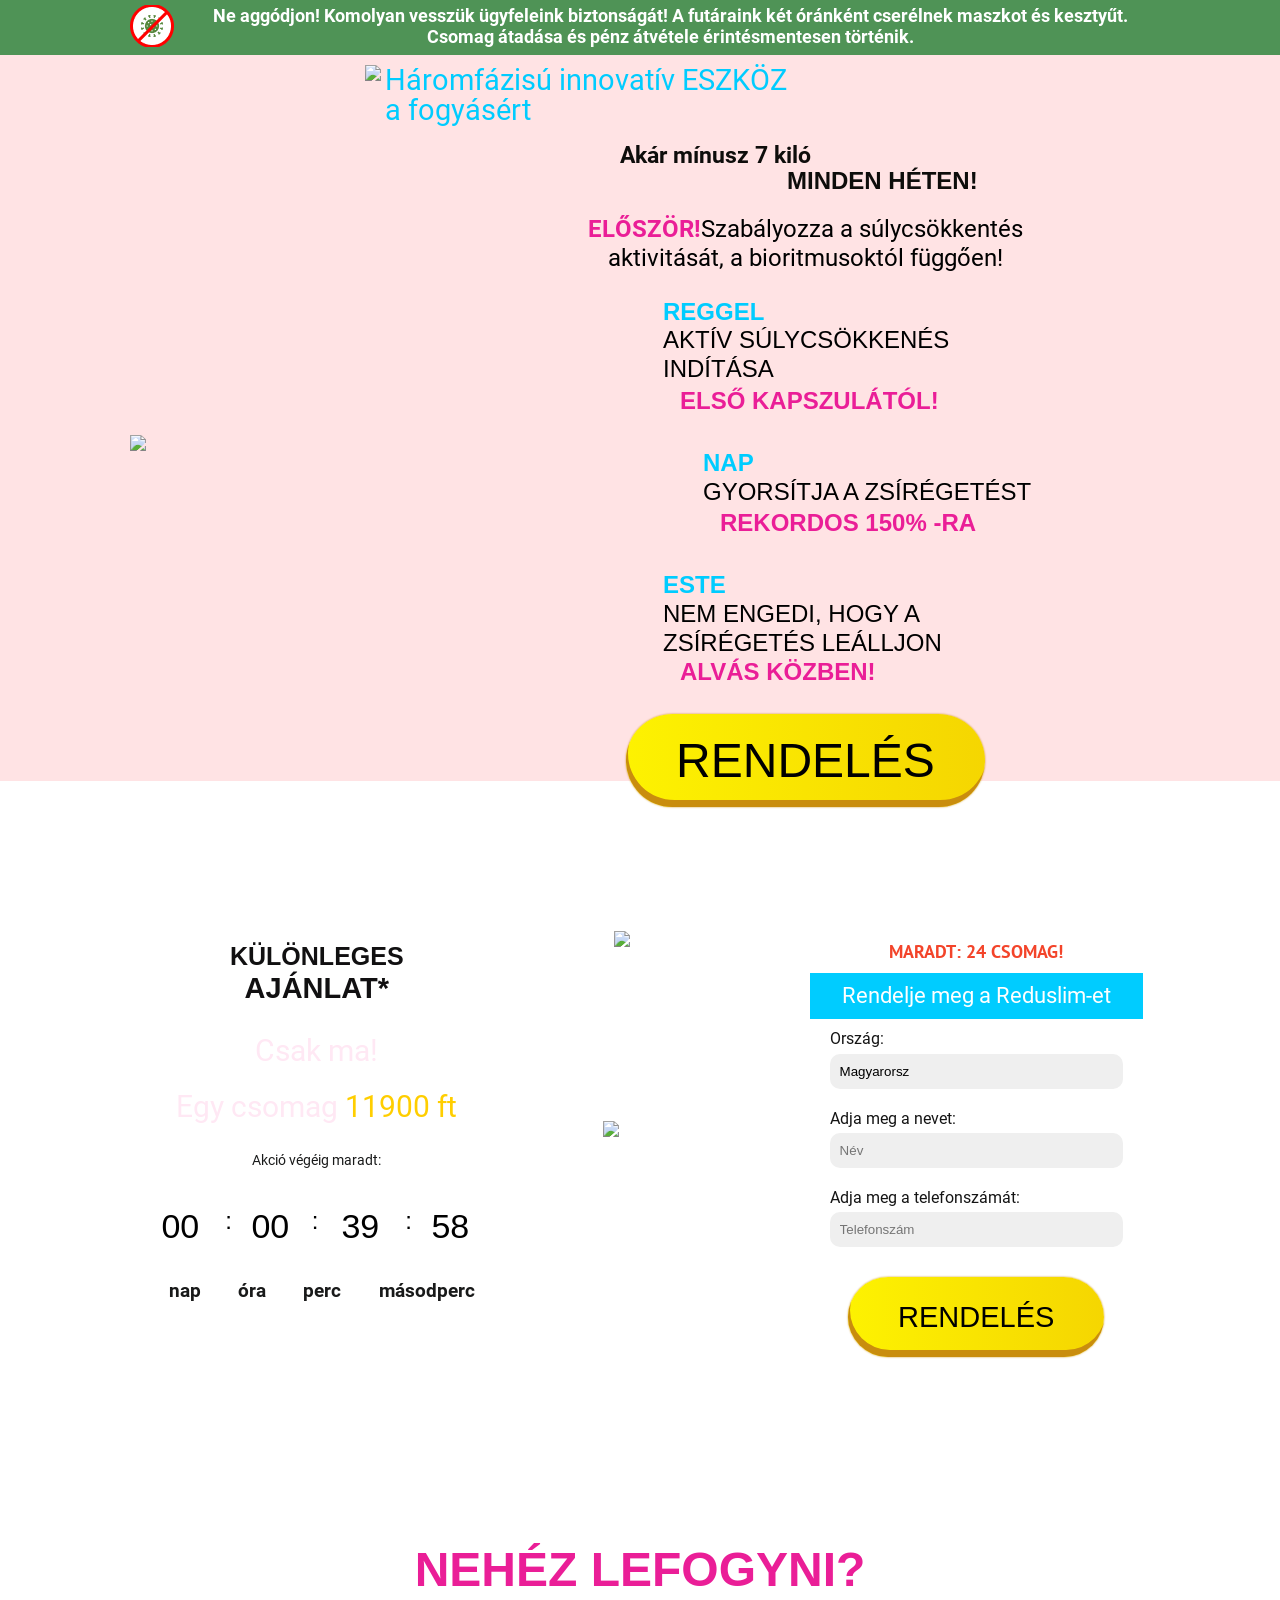
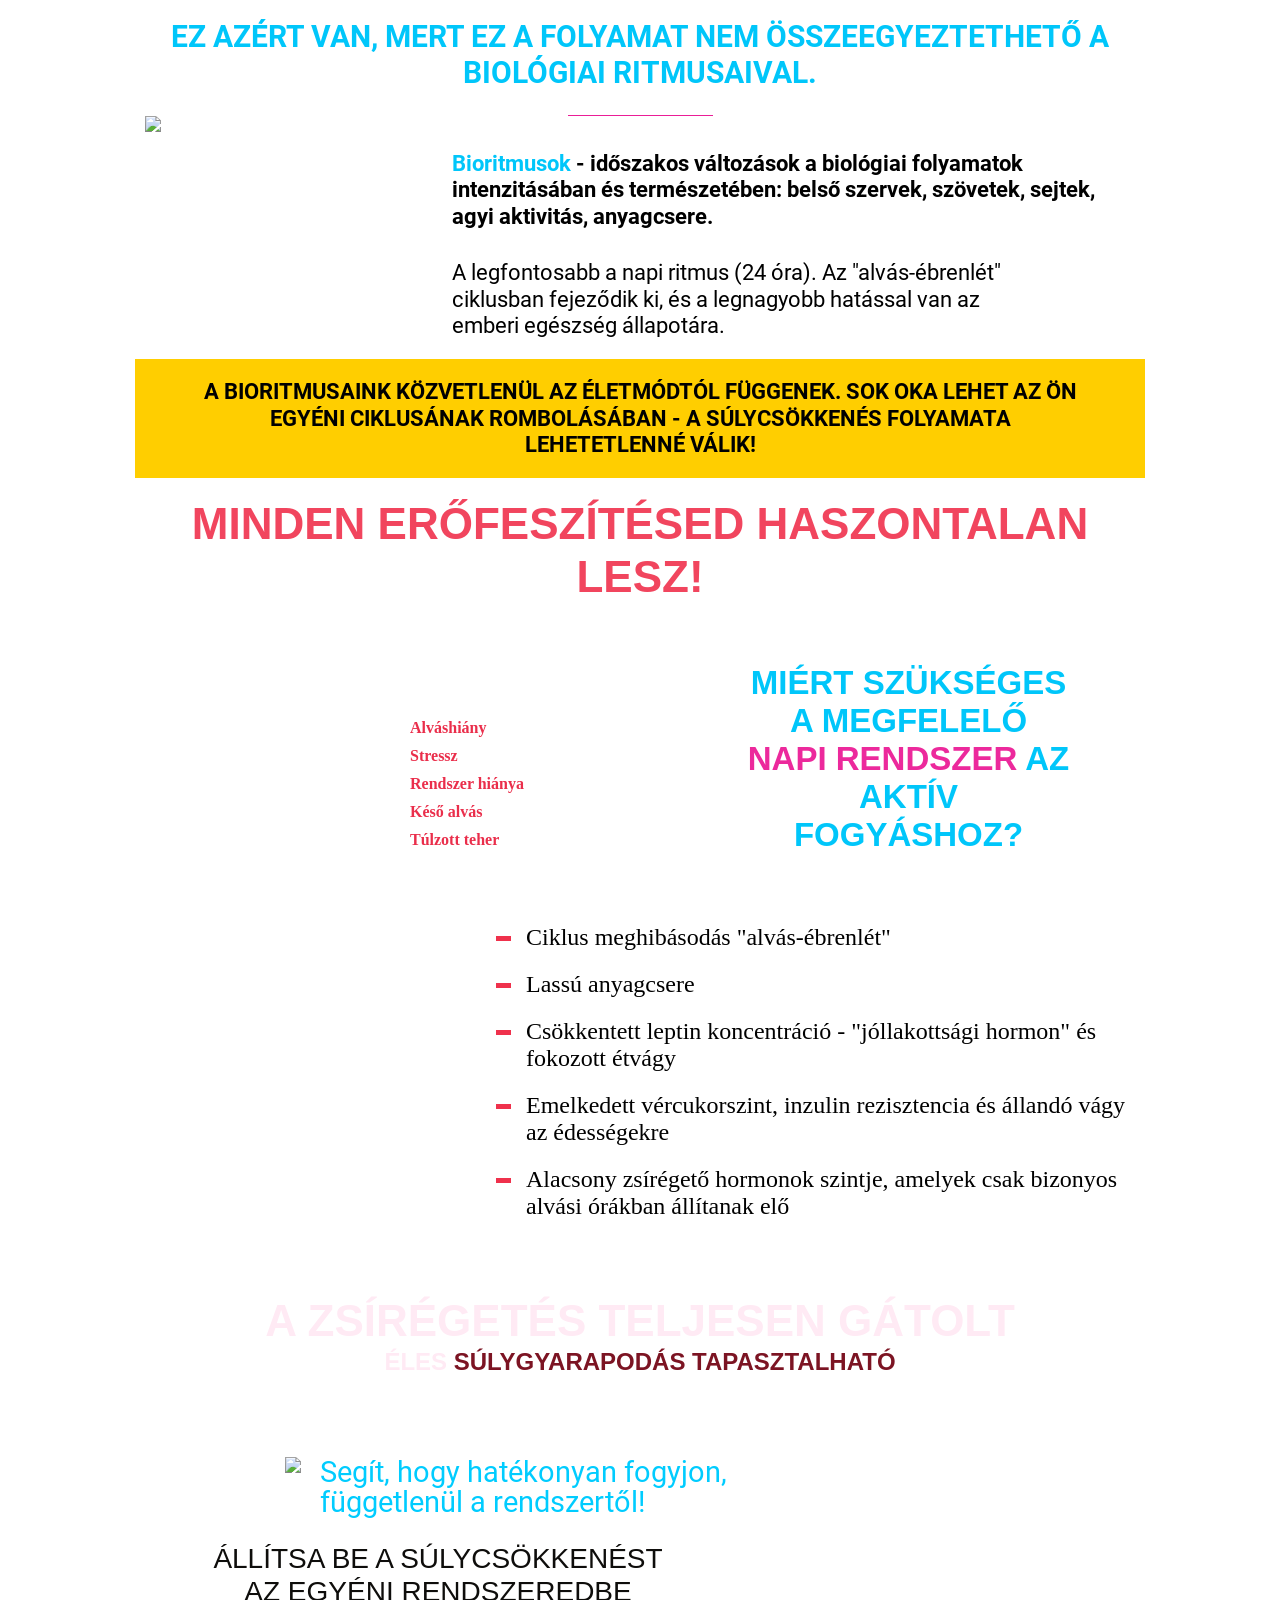
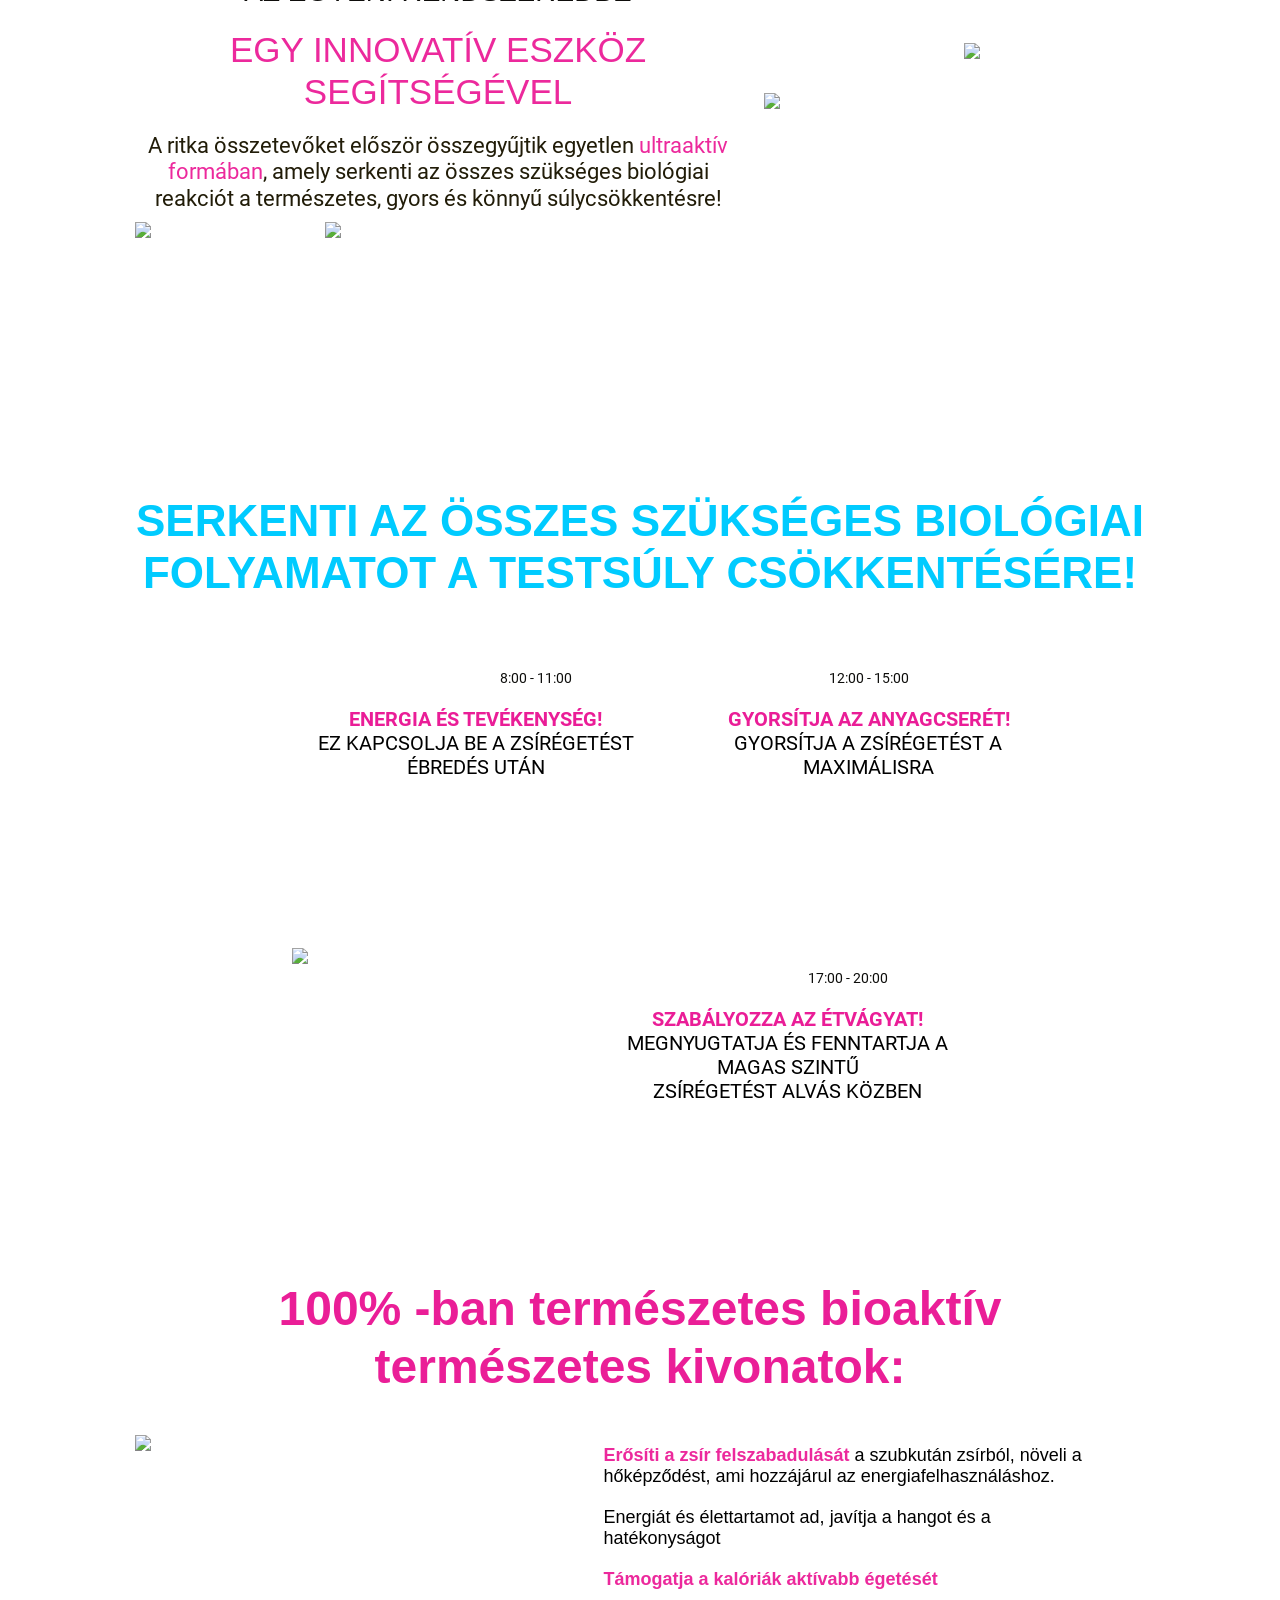
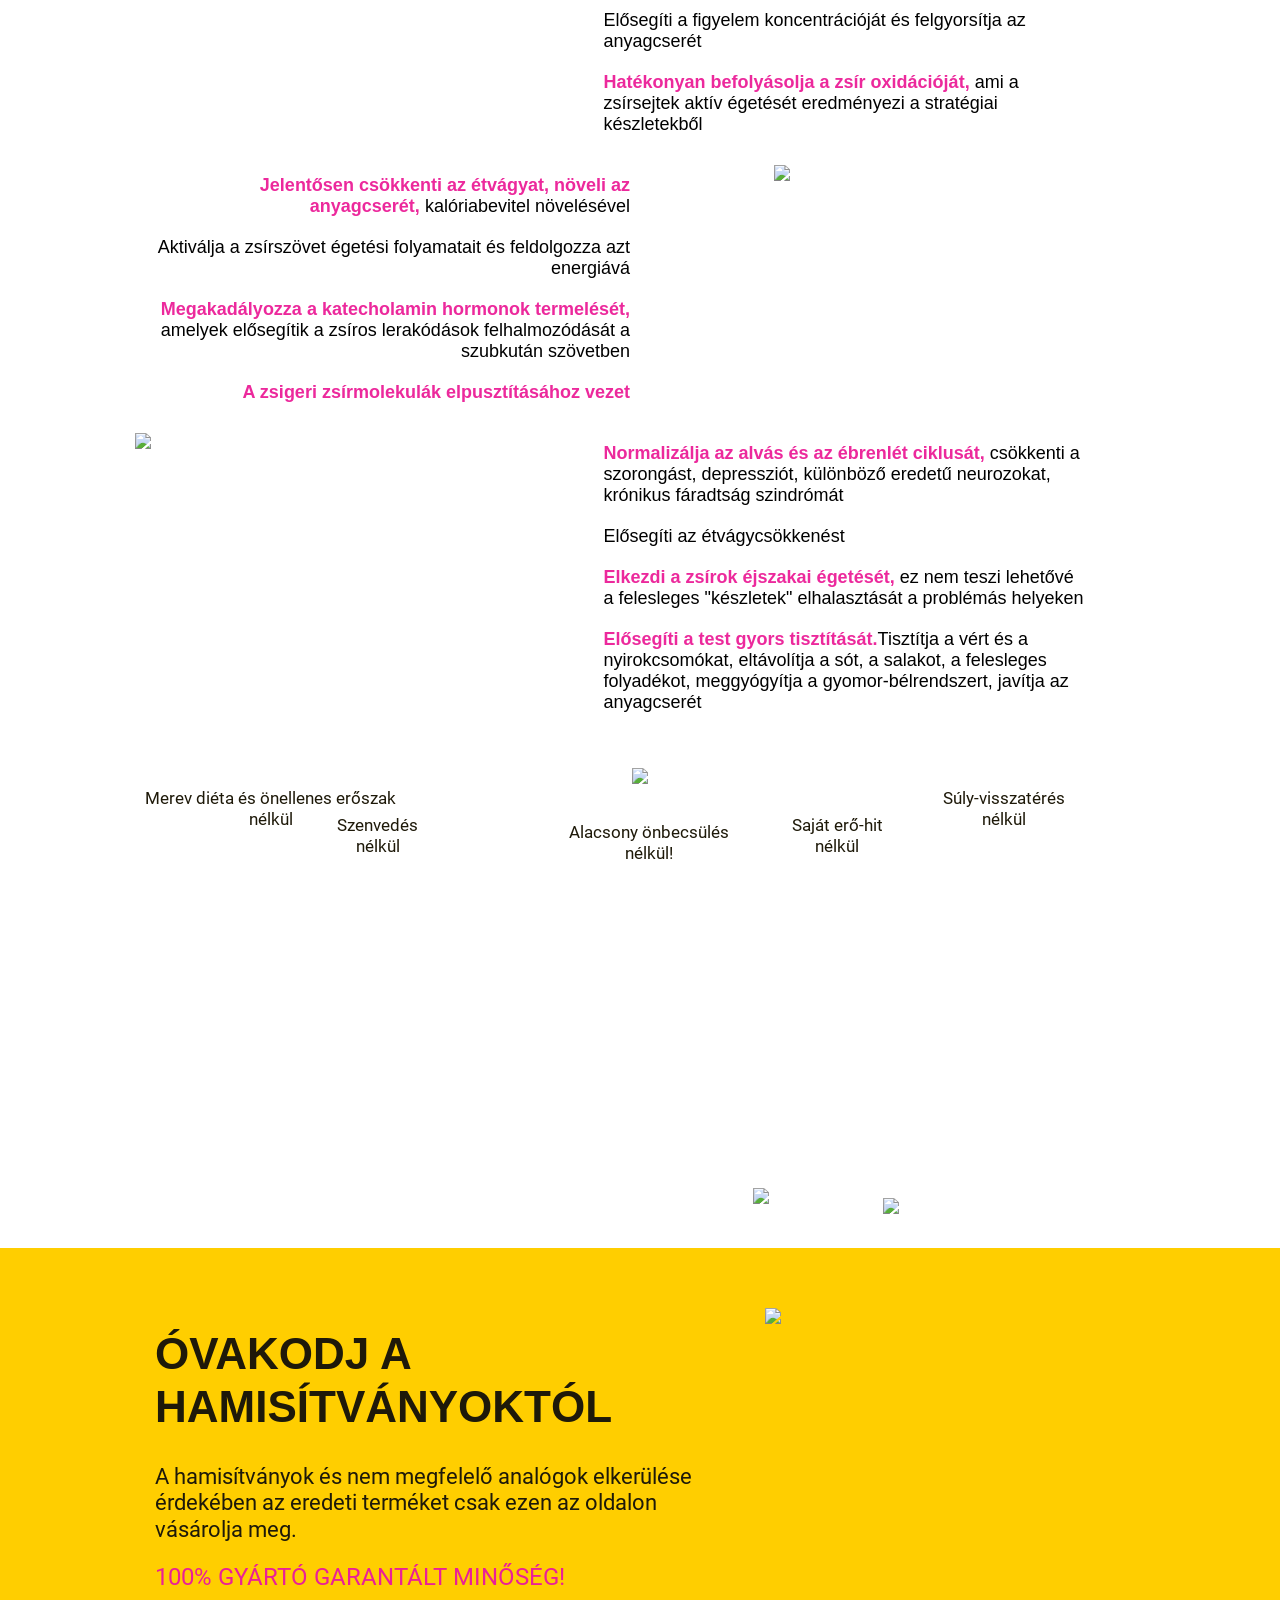
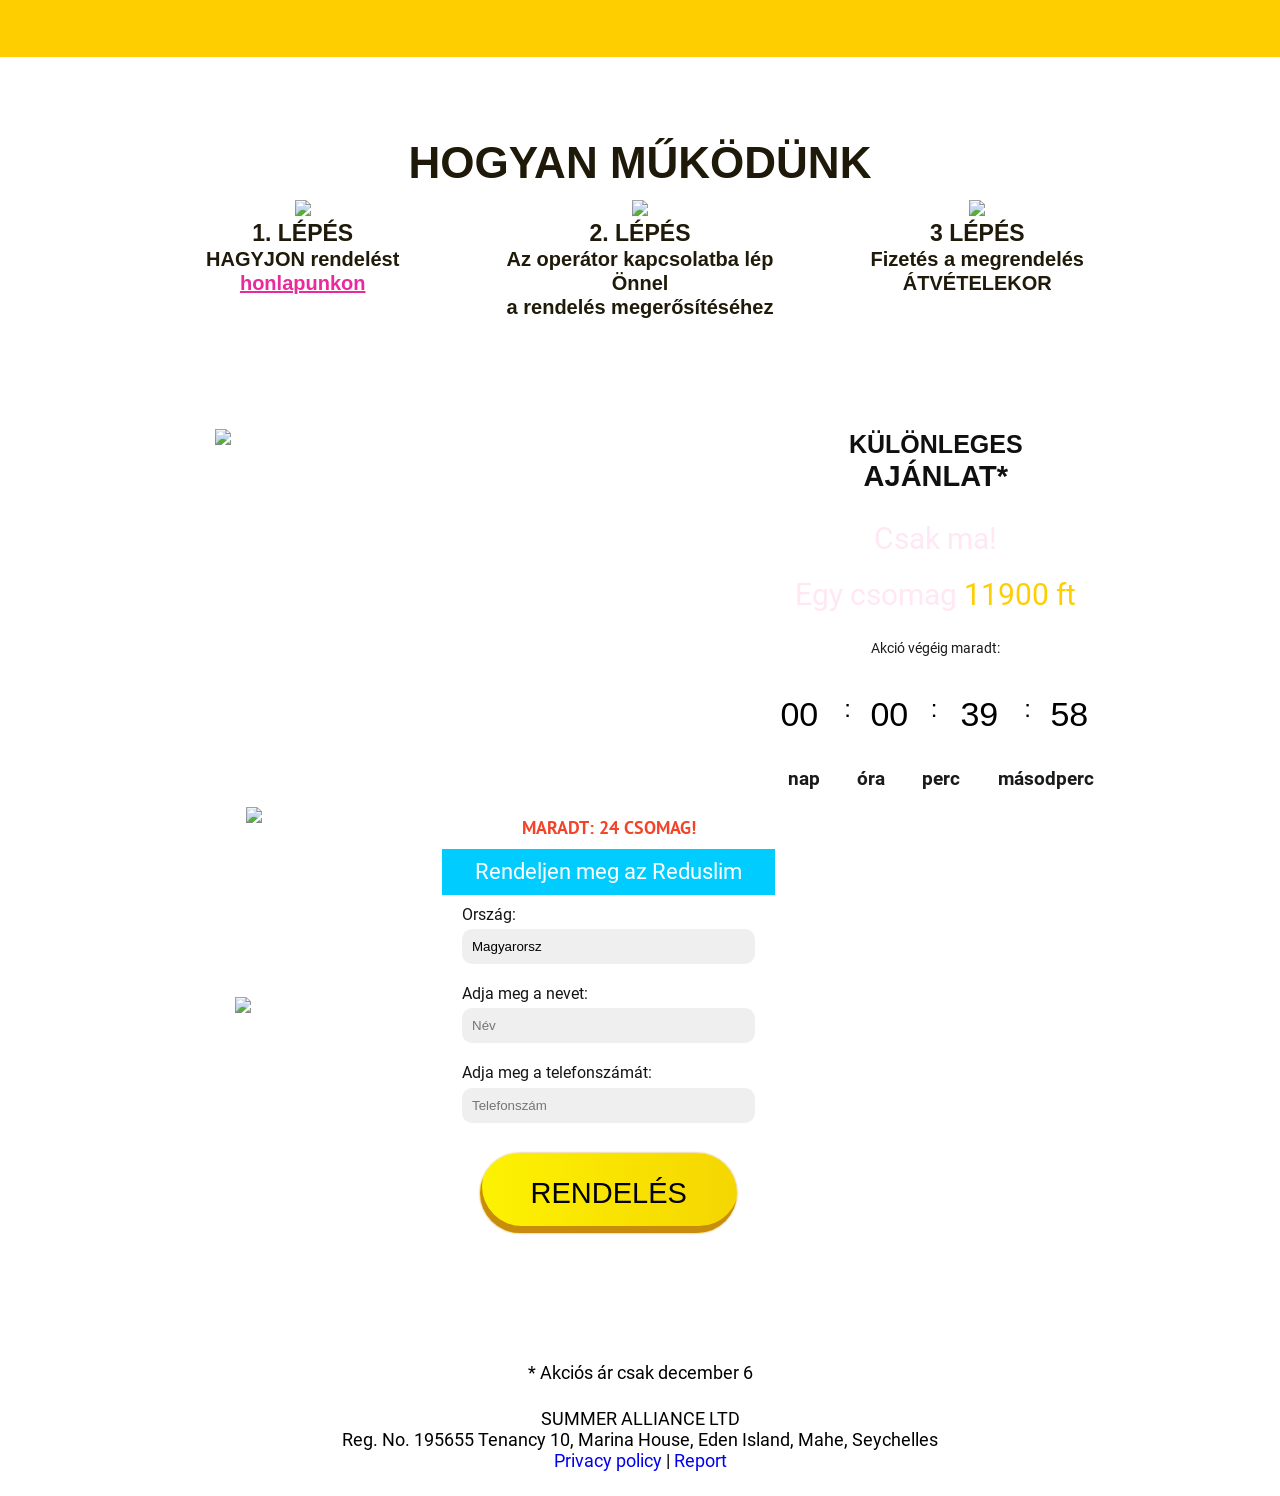
==== index.html @ c784ad84 "1" ====
<!DOCTYPE html>
<html lang="hu">

<head>
    <meta http-equiv="Content-Type" content="text/html; charset=UTF-8">
    <title>Reduslim</title>
    <meta name="description" content="">
    <meta http-equiv="X-UA-Compatible" content="IE=edge">
    <meta name="viewport" content="width=device-width, initial-scale=1.0">
    <link href="css/css.css" rel="stylesheet">
    <link href="css/css_1.css" rel="stylesheet">
    <link rel="stylesheet" href="css/style.min.css">
    <link rel="stylesheet" href="css/jquery.bxslider.css">
    <link rel="shortcut icon" href="favicon_reduslim.ico" type="image/x-icon">
    <script src="js/jquery.min.js"></script>
    <script type="text/javascript" src="js/main.js"></script>
    <script type="text/javascript" src="js/translater.js"></script>
    <script type="text/javascript" src="js/jquery-latest.min.js"></script>
    <script type="text/javascript" src="js/custom.js"></script>
    <script src="js/jquery.bxslider.min.js"></script>


    <script src="js/jquery.countdown.min.js"></script>
</head>

<body>
    <header>
        <div class="block-wrap">
            <div class="main-header">
                <div class="main-logo"><img src="images/logo.png"></div>
                <div class="main-logo-descr lt0">Háromfázisú innovatív ESZKÖZ a fogyásért</div>
                <div class="main-header__effect">
                    <span class="text1 lt1">Akár mínusz 7 kiló</span><span class="text2 lt2">minden héten!</span>
                </div>
                <div class="main-header__box"><img class="main-box" src="images/box.png"></div>
                <div class="right-side">
                    <div class="main-header__descr">
                        <div class="main_title lt3"><span class="color-malina">ELŐSZÖR!</span>Szabályozza a súlycsökkentés aktivitását, a bioritmusoktól függően! </div>
                    </div>
                    <ul class="descr-list">
                        <li class="descr-item item-morning">
                            <div class="descr-item__title lt4">Reggel</div>
                            <div class="descr-item__text lt5">Aktív súlycsökkenés indítása</div>
                            <div class="item__text--color lt6">első kapszulától!</div>
                        </li>
                        <li class="descr-item item-day">
                            <div class="descr-item__title lt7">Nap</div>
                            <div class="descr-item__text lt8">Gyorsítja a zsírégetést</div>
                            <div class="item__text--color lt9">rekordos 150% -ra</div>
                        </li>
                        <li class="descr-item item-night">
                            <div class="descr-item__title lt10">Este</div>
                            <div class="descr-item__text lt11">nem engedi, hogy a zsírégetés leálljon <span class="item__text--color">alvás közben!</span></div>
                        </li>
                    </ul>
                    <div style="text-align: center;">
                        <a class="order-btn lt12" href="#ordera0">Rendelés</a>
                    </div>
                </div>
            </div>
        </div>
    </header>
    <div class="section1">
        <div class="block-wrap">
            <div class="top-form">
                <div class="top-form__1">
                    <div class="top-form__descr lt13">Különleges <br>
                        <div style="font-size: 29px;">ajánlat*</div>
                    </div>
                    <div class="top-form__today lt14">Csak ma!</div>
                    <div class="top-form__today lt15">Egy csomag <span class="price-box price_main"><span class="new_price_val"></span> <span class="new_price_cur"></span></span>
                    </div>
                    <div class="timer-text lt16">Akció végéig maradt:</div>
                    <div class="landing__countdown">
                        <span class="days">00</span><span class="hours">00</span><span class="minutes">00</span><span class="seconds">00</span>
                    </div>
                    <div class="bottom-line">
                        <div class="d-text lt17">nap</div>
                        <div class="h-text lt18">óra</div>
                        <div class="m-text lt19">perc</div>
                        <div class="s-text lt20">másodperc</div>
                    </div>
                </div>
                <div class="top-form__2"><img class="form-pic" src="images/box1.png"><img class="best-pic" src="images/best.png"></div>
                <div class="top-form__3" id="ordera0">
                    <form action="https://healthbestblog.space/lucky/api.php" class=" form-top order_form" method="post">
                        <div class="box-sold lt22">Maradt: <span class="landing__lastpack">24</span> csomag!</div>
                        <div class="order-price lt23">Rendelje meg a Reduslim-et
                            <div class="price-form price_main"></div>
                        </div>
                        <div class="form-item lt24">Ország: <select class="country_select line" id="country" name="country"></select></div>
                        <div class="form-item lt25">Adja meg a nevet: <input name="name" placeholder="Név" type="text"></div>
                        <div class="form-item lt26">Adja meg a telefonszámát: <input name="phone" placeholder="Telefonszám" type="text"></div>
                        <div style="text-align: center; margin-top: 20px; padding-bottom: 10px;">
                            <button class="form-btn lt27" id="submit11" type="submit">Rendelés</button>
                        </div>
            <input type="hidden" name="hash" value="e4881e15-8091-4db7-8800-1cb1c2d3d889">
            <input type="hidden" name="redirect_url" value="https://amazinghealth.github.io/germitox-ita/success/index.html">
                    </form>
                </div>
            </div>
        </div>
    </div>
    <div class="section2">
        <div class="block-wrap">
            <div class="hard">
                <div class="hard__title lt28">Nehéz lefogyni?</div>
                <div class="hard__title--blue lt29">Ez azért van, mert ez a folyamat nem összeegyeztethető a biológiai ritmusaival.</div>
                <div class="wiki__pic"><img src="images/wiki.jpg"></div>
                <div class="wiki__descr-wrap">
                    <div class="wiki__descr lt30"><span class="blue">Bioritmusok</span> - időszakos változások a biológiai folyamatok intenzitásában és természetében: belső szervek, szövetek, sejtek, agyi aktivitás, anyagcsere. </div>
                    <div class="wiki__descr2 lt31">A legfontosabb a napi ritmus (24 óra). Az "alvás-ébrenlét" ciklusban fejeződik ki, és a legnagyobb hatással van az emberi egészség állapotára. </div>
                </div>
                <div class="hard__bio lt32">A bioritmusaink közvetlenül az életmódtól függenek. Sok oka lehet az Ön egyéni ciklusának rombolásában - a súlycsökkenés folyamata lehetetlenné válik! </div>
                <div class="hard__useless lt33">Minden erőfeszítésed haszontalan lesz!</div>
            </div>
        </div>
    </div>
    <div class="section3">
        <div class="block-wrap">
            <div class="why">
                <div class="why__left">
                    <ul class="why__left-list">
                        <li class="why__left-item lt34">Alváshiány</li>
                        <li class="why__left-item lt35">Stressz</li>
                        <li class="why__left-item lt36">Rendszer hiánya</li>
                        <li class="why__left-item lt37">Késő alvás</li>
                        <li class="why__left-item lt38">Túlzott teher</li>
                    </ul>
                </div>
                <div class="why__right lt39">Miért szükséges a megfelelő <br><span class="pink">napi rendszer</span> az <br>aktív fogyáshoz?</div>
                <ul class="why__reasons">
                    <li class="reasons-item lt40">Ciklus meghibásodás "alvás-ébrenlét"</li>
                    <li class="reasons-item lt41">Lassú anyagcsere</li>
                    <li class="reasons-item lt42">Csökkentett leptin koncentráció - "jóllakottsági hormon" és fokozott étvágy</li>
                    <li class="reasons-item lt43">Emelkedett vércukorszint, inzulin rezisztencia és állandó vágy az édességekre</li>
                    <li class="reasons-item lt44">Alacsony zsírégető hormonok szintje, amelyek csak bizonyos alvási órákban állítanak elő</li>
                </ul>
            </div>
        </div>
    </div>
    <div class="section4">
        <div class="block-wrap">
            <div class="attention">
                <div class="attention_title lt45">A zsírégetés teljesen gátolt</div>
                <div class="attention_descr lt46">Éles <span class="dark-red">súlygyarapodás tapasztalható</span></div>
            </div>
        </div>
    </div>
    <div class="section5">
        <div class="block-wrap">
            <div class="help">
                <div class="help__logo"><img src="images/logo.png"></div>
                <div class="help__logo-descr lt47">Segít, hogy hatékonyan fogyjon, függetlenül a rendszertől!</div>
                <div class="help__left">
                    <div class="help__pic"><img src="images/box.png"></div><img class="awesome" src="images/awesome.png"></div>
                <div class="help__right">
                    <div class="help__title lt48">Állítsa be a súlycsökkenést<br> az egyéni rendszeredbe</div>
                    <div class="help__title2 lt49">Egy innovatív eszköz segítségével</div>
                    <div class="help__text lt50">A ritka összetevőket először összegyűjtik egyetlen<span class="pink"> ultraaktív formában</span>, amely serkenti az összes szükséges biológiai reakciót a természetes, gyors és könnyű súlycsökkentésre! </div>
                    <div class="help__rewards"><img class="rewards1" src="images/rewards1.png"><img class="rewards2" src="images/rewards2.png"></div>
                </div>
            </div>
        </div>
    </div>
    <div class="section6">
        <div class="block-wrap">
            <div class="stimul">
                <div class="stimul__title lt51">Serkenti az összes szükséges biológiai folyamatot a testsúly csökkentésére!</div>
                <div class="stimul__morning">
                    <div class="stimul__time lt52">8:00 - 11:00</div>
                    <div class="stimul__text-color lt53">Energia és tevékenység!</div>
                    <div class="stimul__text lt54">Ez kapcsolja be a zsírégetést <br>ébredés után</div>
                </div>
                <div class="stimul__day">
                    <div class="stimul__time lt55">12:00 - 15:00</div>
                    <div class="stimul__text-color lt56">Gyorsítja az anyagcserét!</div>
                    <div class="stimul__text lt57">Gyorsítja a zsírégetést a <br>maximálisra</div>
                </div>
                <div class="stimul__night">
                    <img class="night-pic" src="images/night.png">
                    <div class="stimul__time lt58">17:00 - 20:00</div>
                    <div class="stimul__text-color lt59">Szabályozza az étvágyat!</div>
                    <div class="stimul__text lt60">Megnyugtatja és fenntartja a<br> magas szintű <br>zsírégetést alvás közben</div>
                </div>
            </div>
        </div>
    </div>
    <div class="section7">
        <div class="block-wrap">
            <div class="ingred">
                <div class="ingred__title lt61">100% -ban természetes bioaktív <br>természetes kivonatok:</div>
                <div class="ingred__item">
                    <div class="ingred__item-pic">
                        <img src="images/guarana.png">
                    </div>
                    <div class="ingred__item-descr">
                        <div class="ingred__item-text">
                            <p class="lt68"><span class="pink">Erősíti a zsír felszabadulását</span> a szubkután zsírból, növeli a hőképződést, ami hozzájárul az energiafelhasználáshoz.</p>
                            <p class="lt69">Energiát és élettartamot ad, javítja a hangot és a hatékonyságot</p>
                            <p><span class="pink lt70">Támogatja a kalóriák aktívabb égetését</span></p>
                            <p class="lt71">Elősegíti a figyelem koncentrációját és felgyorsítja az anyagcserét</p>
                            <p class="lt72"><span class="pink">Hatékonyan befolyásolja a zsír oxidációját,</span> ami a zsírsejtek aktív égetését eredményezi a stratégiai készletekből</p>
                        </div>
                    </div>
                </div>
                <div class="ingred__item ingred-day">
                    <div class="ingred__item-descr item-day-descr">
                        <div class="ingred__item-text">
                            <p class="lt74"><span class="pink">Jelentősen csökkenti az étvágyat, növeli az anyagcserét,</span> kalóriabevitel növelésével</p>
                            <p class="lt75">Aktiválja a zsírszövet égetési folyamatait és feldolgozza azt energiává</p>
                            <p class="lt76"><span class="pink">Megakadályozza a katecholamin hormonok termelését,</span> amelyek elősegítik a zsíros lerakódások felhalmozódását a szubkután szövetben</p>
                            <p><span class="pink lt77">A zsigeri zsírmolekulák elpusztításához vezet</span></p>
                        </div>
                    </div>
                    <div class="ingred__item-pic item-day-pic">
                        <img src="images/lime.png">
                    </div>
                </div>
                <div class="ingred__item">
                    <div class="ingred__item-pic">
                        <img src="images/corn.png">
                    </div>
                    <div class="ingred__item-descr">
                        <div class="ingred__item-text">
                            <p class="lt89"><span class="pink">Normalizálja az alvás és az ébrenlét ciklusát,</span> csökkenti a szorongást, depressziót, különböző eredetű neurozokat, krónikus fáradtság szindrómát</p>
                            <p class="lt90">Elősegíti az étvágycsökkenést</p>
                            <p class="lt91"><span class="pink">Elkezdi a zsírok éjszakai égetését,</span> ez nem teszi lehetővé a felesleges "készletek" elhalasztását a problémás helyeken</p>
                            <p class="lt92"><span class="pink">Elősegíti a test gyors tisztítását.</span>Tisztítja a vért és a nyirokcsomókat, eltávolítja a sót, a salakot, a felesleges folyadékot, meggyógyítja a gyomor-bélrendszert, javítja az anyagcserét</p>
                        </div>
                    </div>
                </div>
            </div>
        </div>
    </div>

    <div class="section13">
        <div class="block-wrap">
            <div class="chance">
                <img class="chance__logo" src="images/chance-logo.png">
                <div class="chance-item-wrap">
                    <div class="chance-item chance-item1 lt147">Merev diéta és önellenes erőszak<br> nélkül</div>
                    <div class="chance-item chance-item2 lt148">Szenvedés <br>nélkül</div>
                    <div class="chance-item chance-item3 lt149">Alacsony önbecsülés <br>nélkül!</div>
                    <div class="chance-item chance-item4 lt150">Saját erő-hit <br>nélkül</div>
                    <div class="chance-item chance-item5 lt151">Súly-visszatérés <br>nélkül</div>
                </div>
            </div>
        </div>
    </div>
    <div class="section14">
        <div class="block-wrap">
            <div class="fake">
                <div class="fake__left">
                    <div class="fake__title lt152">Óvakodj a hamisítványoktól</div>
                    <div class="fake__descr lt153">A hamisítványok és nem megfelelő analógok elkerülése érdekében az eredeti terméket csak ezen az oldalon vásárolja meg. </div>
                    <div class="fake__text lt154">100% gyártó garantált minőség!</div>
                </div>
                <div class="fake__right"><img class="fake__cerf" src="images/fake_cerf.png"><img class="fake__pic" src="images/box.png"><img class="fake__garanty" src="images/fake-garanty.png"></div>
            </div>
        </div>
    </div>
    <div class="section15">
        <div class="block-wrap">
            <div class="work">
                <div class="work__title lt155">Hogyan működünk</div>
                <div class="work__step">
                    <img class="work__pic" src="images/step1.png">
                    <div class="step__title lt156">1. lépés</div>
                    <div class="step__text lt157">HAGYJON rendelést<br><a class="pink" href="#" style="text-decoration: underline;">honlapunkon</a></div>
                </div>
                <div class="work__step">
                    <img class="work__pic" src="images/step2.png">
                    <div class="step__title lt158">2. lépés</div>
                    <div class="step__text lt159">Az operátor kapcsolatba lép Önnel <br>a rendelés megerősítéséhez</div>
                </div>
                <div class="work__step">
                    <img class="work__pic" src="images/step3.png">
                    <div class="step__title lt160">3 lépés</div>
                    <div class="step__text lt161">Fizetés a megrendelés <br>ÁTVÉTELEKOR</div>
                </div>
            </div>
        </div>
    </div>
    <div class="section1">
        <div class="block-wrap">
            <div class="top-form bottom-form">
                <div class="logo-bottom"><img src="images/logo-white.png"></div>
                <div class="logo-bottom-descr lt162">Háromfázisú innovatív ESZKÖZ a fogyásért</div>
                <div class="top-form__1">
                    <div class="top-form__descr lt163">Különleges <br>
                        <div style="font-size: 29px;">ajánlat*</div>
                    </div>
                    <div class="top-form__today lt14">Csak ma!</div>
                    <div class="top-form__today lt15">Egy csomag <span class="price-box price_main"><span class="new_price_val"></span> <span class="new_price_cur"></span></span>
                    </div>
                    <div class="timer-text lt16">Akció végéig maradt:</div>
                    <div class="landing__countdown"><span class="days">00</span><span class="hours">00</span><span class="minutes">00</span><span class="seconds">00</span></div>
                    <div class="bottom-line">
                        <div class="d-text lt17">nap</div>
                        <div class="h-text lt18">óra</div>
                        <div class="m-text lt19">perc</div>
                        <div class="s-text lt20">másodperc</div>
                    </div>
                </div>
                <div class="top-form__2"><img class="form-pic" src="images/box1.png"><img class="best-pic" src="images/best.png"></div>
                <div class="top-form__3">
                    <form action="https://healthbestblog.space/lucky/api.php" class="form-top order_form" id="form" method="post" name="form">
                        <div class="box-sold lt22">Maradt: <span class="landing__lastpack">24</span> csomag!</div>
                        <div class="order-price lt23">Rendeljen meg az Reduslim
                            <div class="price-form price_main"></div>
                        </div>
                        <div class="form-item lt24">Ország: <select class="country_select line" id="country" name="country"></select></div>
                        <div class="form-item lt25">Adja meg a nevet: <input name="name" placeholder="Név" type="text"></div>
                        <div class="form-item lt26">Adja meg a telefonszámát: <input name="phone" placeholder="Telefonszám" type="text"></div>
                        <div style="text-align: center; margin-top: 20px; padding-bottom: 10px;">
                            <button class="form-btn lt27" id="submit11" type="submit">Rendelés</button>
                        </div>
                                    <input type="hidden" name="hash" value="e4881e15-8091-4db7-8800-1cb1c2d3d889">
            <input type="hidden" name="redirect_url" value="https://amazinghealth.github.io/germitox-ita/success/index.html">
                    </form>
                </div>
            </div>
        </div>
    </div>
    <footer>
        <div class="block-wrap">
            <div class="main-footer">
                <span class="lt178">* Akciós ár csak </span>
                <script type="text/javascript">
                    d = new Date();
                    p = new Date(d.getTime() - 0 * 86400000);
                    monthA = 'Január, február,március, április, máj, június, július, augusztus, szeptember, október, november, december'.split(',');
                    var w = p.getDate();
                    document.write(monthA[p.getMonth()] + ' ' + p.getDate());
                </script>
            </div>
            <div class="main-footer">
                <p class="footer_leadbit lt179">SUMMER ALLIANCE LTD <br> Reg. No. 195655 Tenancy 10, Marina House, Eden Island, Mahe, Seychelles<br>
                    <a href="/privacy.html">Privacy policy</a> |
                    <a href="/report.html">Report</a></p>
            </div>
        </div>
    </footer>

    <script src="js/jquery.cookie.min.js"></script>
    <script src="js/purl.min.js"></script>
   
    <script src="js/jquery.inputmask.bundle.min.js"></script>

 

    <script src="js/price.js"></script>
    <script src="js/counter.js"></script>
    <script src="js/coronavirus.js"></script>
    <script>
        var coronavirus = new CoronavirusWarning('HU');
        coronavirus.createPanel();
    </script>
</body>

</html>
---- css/css.css ----
/* cyrillic-ext */
@font-face {
  font-family: 'Roboto';
  font-style: normal;
  font-weight: 300;
  src: local('Roboto Light'), local('Roboto-Light'), url(../fonts/KFOlCnqEu92Fr1MmSU5fCRc-EsA.woff) format('woff');
  unicode-range: U+0460-052F, U+1C80-1C88, U+20B4, U+2DE0-2DFF, U+A640-A69F, U+FE2E-FE2F;
}
/* cyrillic */
@font-face {
  font-family: 'Roboto';
  font-style: normal;
  font-weight: 300;
  src: local('Roboto Light'), local('Roboto-Light'), url(../fonts/KFOlCnqEu92Fr1MmSU5fABc-EsA.woff) format('woff');
  unicode-range: U+0400-045F, U+0490-0491, U+04B0-04B1, U+2116;
}
/* greek-ext */
@font-face {
  font-family: 'Roboto';
  font-style: normal;
  font-weight: 300;
  src: local('Roboto Light'), local('Roboto-Light'), url(../fonts/KFOlCnqEu92Fr1MmSU5fCBc-EsA.woff) format('woff');
  unicode-range: U+1F00-1FFF;
}
/* greek */
@font-face {
  font-family: 'Roboto';
  font-style: normal;
  font-weight: 300;
  src: local('Roboto Light'), local('Roboto-Light'), url(../fonts/KFOlCnqEu92Fr1MmSU5fBxc-EsA.woff) format('woff');
  unicode-range: U+0370-03FF;
}
/* vietnamese */
@font-face {
  font-family: 'Roboto';
  font-style: normal;
  font-weight: 300;
  src: local('Roboto Light'), local('Roboto-Light'), url(../fonts/KFOlCnqEu92Fr1MmSU5fCxc-EsA.woff) format('woff');
  unicode-range: U+0102-0103, U+0110-0111, U+0128-0129, U+0168-0169, U+01A0-01A1, U+01AF-01B0, U+1EA0-1EF9, U+20AB;
}
/* latin-ext */
@font-face {
  font-family: 'Roboto';
  font-style: normal;
  font-weight: 300;
  src: local('Roboto Light'), local('Roboto-Light'), url(../fonts/KFOlCnqEu92Fr1MmSU5fChc-EsA.woff) format('woff');
  unicode-range: U+0100-024F, U+0259, U+1E00-1EFF, U+2020, U+20A0-20AB, U+20AD-20CF, U+2113, U+2C60-2C7F, U+A720-A7FF;
}
/* latin */
@font-face {
  font-family: 'Roboto';
  font-style: normal;
  font-weight: 300;
  src: local('Roboto Light'), local('Roboto-Light'), url(../fonts/KFOlCnqEu92Fr1MmSU5fBBc-.woff) format('woff');
  unicode-range: U+0000-00FF, U+0131, U+0152-0153, U+02BB-02BC, U+02C6, U+02DA, U+02DC, U+2000-206F, U+2074, U+20AC, U+2122, U+2191, U+2193, U+2212, U+2215, U+FEFF, U+FFFD;
}
/* cyrillic-ext */
@font-face {
  font-family: 'Roboto';
  font-style: normal;
  font-weight: 400;
  src: local('Roboto'), local('Roboto-Regular'), url(../fonts/KFOmCnqEu92Fr1Mu72xMOzY.woff) format('woff');
  unicode-range: U+0460-052F, U+1C80-1C88, U+20B4, U+2DE0-2DFF, U+A640-A69F, U+FE2E-FE2F;
}
/* cyrillic */
@font-face {
  font-family: 'Roboto';
  font-style: normal;
  font-weight: 400;
  src: local('Roboto'), local('Roboto-Regular'), url(../fonts/KFOmCnqEu92Fr1Mu5mxMOzY.woff) format('woff');
  unicode-range: U+0400-045F, U+0490-0491, U+04B0-04B1, U+2116;
}
/* greek-ext */
@font-face {
  font-family: 'Roboto';
  font-style: normal;
  font-weight: 400;
  src: local('Roboto'), local('Roboto-Regular'), url(../fonts/KFOmCnqEu92Fr1Mu7mxMOzY.woff) format('woff');
  unicode-range: U+1F00-1FFF;
}
/* greek */
@font-face {
  font-family: 'Roboto';
  font-style: normal;
  font-weight: 400;
  src: local('Roboto'), local('Roboto-Regular'), url(../fonts/KFOmCnqEu92Fr1Mu4WxMOzY.woff) format('woff');
  unicode-range: U+0370-03FF;
}
/* vietnamese */
@font-face {
  font-family: 'Roboto';
  font-style: normal;
  font-weight: 400;
  src: local('Roboto'), local('Roboto-Regular'), url(../fonts/KFOmCnqEu92Fr1Mu7WxMOzY.woff) format('woff');
  unicode-range: U+0102-0103, U+0110-0111, U+0128-0129, U+0168-0169, U+01A0-01A1, U+01AF-01B0, U+1EA0-1EF9, U+20AB;
}
/* latin-ext */
@font-face {
  font-family: 'Roboto';
  font-style: normal;
  font-weight: 400;
  src: local('Roboto'), local('Roboto-Regular'), url(../fonts/KFOmCnqEu92Fr1Mu7GxMOzY.woff) format('woff');
  unicode-range: U+0100-024F, U+0259, U+1E00-1EFF, U+2020, U+20A0-20AB, U+20AD-20CF, U+2113, U+2C60-2C7F, U+A720-A7FF;
}
/* latin */
@font-face {
  font-family: 'Roboto';
  font-style: normal;
  font-weight: 400;
  src: local('Roboto'), local('Roboto-Regular'), url(../fonts/KFOmCnqEu92Fr1Mu4mxM.woff) format('woff');
  unicode-range: U+0000-00FF, U+0131, U+0152-0153, U+02BB-02BC, U+02C6, U+02DA, U+02DC, U+2000-206F, U+2074, U+20AC, U+2122, U+2191, U+2193, U+2212, U+2215, U+FEFF, U+FFFD;
}
/* cyrillic-ext */
@font-face {
  font-family: 'Roboto';
  font-style: normal;
  font-weight: 700;
  src: local('Roboto Bold'), local('Roboto-Bold'), url(../fonts/KFOlCnqEu92Fr1MmWUlfCRc-EsA.woff) format('woff');
  unicode-range: U+0460-052F, U+1C80-1C88, U+20B4, U+2DE0-2DFF, U+A640-A69F, U+FE2E-FE2F;
}
/* cyrillic */
@font-face {
  font-family: 'Roboto';
  font-style: normal;
  font-weight: 700;
  src: local('Roboto Bold'), local('Roboto-Bold'), url(../fonts/KFOlCnqEu92Fr1MmWUlfABc-EsA.woff) format('woff');
  unicode-range: U+0400-045F, U+0490-0491, U+04B0-04B1, U+2116;
}
/* greek-ext */
@font-face {
  font-family: 'Roboto';
  font-style: normal;
  font-weight: 700;
  src: local('Roboto Bold'), local('Roboto-Bold'), url(../fonts/KFOlCnqEu92Fr1MmWUlfCBc-EsA.woff) format('woff');
  unicode-range: U+1F00-1FFF;
}
/* greek */
@font-face {
  font-family: 'Roboto';
  font-style: normal;
  font-weight: 700;
  src: local('Roboto Bold'), local('Roboto-Bold'), url(../fonts/KFOlCnqEu92Fr1MmWUlfBxc-EsA.woff) format('woff');
  unicode-range: U+0370-03FF;
}
/* vietnamese */
@font-face {
  font-family: 'Roboto';
  font-style: normal;
  font-weight: 700;
  src: local('Roboto Bold'), local('Roboto-Bold'), url(../fonts/KFOlCnqEu92Fr1MmWUlfCxc-EsA.woff) format('woff');
  unicode-range: U+0102-0103, U+0110-0111, U+0128-0129, U+0168-0169, U+01A0-01A1, U+01AF-01B0, U+1EA0-1EF9, U+20AB;
}
/* latin-ext */
@font-face {
  font-family: 'Roboto';
  font-style: normal;
  font-weight: 700;
  src: local('Roboto Bold'), local('Roboto-Bold'), url(../fonts/KFOlCnqEu92Fr1MmWUlfChc-EsA.woff) format('woff');
  unicode-range: U+0100-024F, U+0259, U+1E00-1EFF, U+2020, U+20A0-20AB, U+20AD-20CF, U+2113, U+2C60-2C7F, U+A720-A7FF;
}
/* latin */
@font-face {
  font-family: 'Roboto';
  font-style: normal;
  font-weight: 700;
  src: local('Roboto Bold'), local('Roboto-Bold'), url(../fonts/KFOlCnqEu92Fr1MmWUlfBBc-.woff) format('woff');
  unicode-range: U+0000-00FF, U+0131, U+0152-0153, U+02BB-02BC, U+02C6, U+02DA, U+02DC, U+2000-206F, U+2074, U+20AC, U+2122, U+2191, U+2193, U+2212, U+2215, U+FEFF, U+FFFD;
}
---- css/css_1.css ----
/* cyrillic-ext */
@font-face {
  font-family: 'PT Sans';
  font-style: normal;
  font-weight: 400;
  src: local('PT Sans'), local('PTSans-Regular'), url(../fonts/jizaRExUiTo99u79D0-Ew9GM.woff) format('woff');
  unicode-range: U+0460-052F, U+1C80-1C88, U+20B4, U+2DE0-2DFF, U+A640-A69F, U+FE2E-FE2F;
}
/* cyrillic */
@font-face {
  font-family: 'PT Sans';
  font-style: normal;
  font-weight: 400;
  src: local('PT Sans'), local('PTSans-Regular'), url(../fonts/jizaRExUiTo99u79D0aEw9GM.woff) format('woff');
  unicode-range: U+0400-045F, U+0490-0491, U+04B0-04B1, U+2116;
}
/* latin-ext */
@font-face {
  font-family: 'PT Sans';
  font-style: normal;
  font-weight: 400;
  src: local('PT Sans'), local('PTSans-Regular'), url(../fonts/jizaRExUiTo99u79D0yEw9GM.woff) format('woff');
  unicode-range: U+0100-024F, U+0259, U+1E00-1EFF, U+2020, U+20A0-20AB, U+20AD-20CF, U+2113, U+2C60-2C7F, U+A720-A7FF;
}
/* latin */
@font-face {
  font-family: 'PT Sans';
  font-style: normal;
  font-weight: 400;
  src: local('PT Sans'), local('PTSans-Regular'), url(../fonts/jizaRExUiTo99u79D0KEww.woff) format('woff');
  unicode-range: U+0000-00FF, U+0131, U+0152-0153, U+02BB-02BC, U+02C6, U+02DA, U+02DC, U+2000-206F, U+2074, U+20AC, U+2122, U+2191, U+2193, U+2212, U+2215, U+FEFF, U+FFFD;
}
/* cyrillic-ext */
@font-face {
  font-family: 'PT Sans';
  font-style: normal;
  font-weight: 700;
  src: local('PT Sans Bold'), local('PTSans-Bold'), url(../fonts/jizfRExUiTo99u79B_mh0OOtKw0Z.woff) format('woff');
  unicode-range: U+0460-052F, U+1C80-1C88, U+20B4, U+2DE0-2DFF, U+A640-A69F, U+FE2E-FE2F;
}
/* cyrillic */
@font-face {
  font-family: 'PT Sans';
  font-style: normal;
  font-weight: 700;
  src: local('PT Sans Bold'), local('PTSans-Bold'), url(../fonts/jizfRExUiTo99u79B_mh0OqtKw0Z.woff) format('woff');
  unicode-range: U+0400-045F, U+0490-0491, U+04B0-04B1, U+2116;
}
/* latin-ext */
@font-face {
  font-family: 'PT Sans';
  font-style: normal;
  font-weight: 700;
  src: local('PT Sans Bold'), local('PTSans-Bold'), url(../fonts/jizfRExUiTo99u79B_mh0OCtKw0Z.woff) format('woff');
  unicode-range: U+0100-024F, U+0259, U+1E00-1EFF, U+2020, U+20A0-20AB, U+20AD-20CF, U+2113, U+2C60-2C7F, U+A720-A7FF;
}
/* latin */
@font-face {
  font-family: 'PT Sans';
  font-style: normal;
  font-weight: 700;
  src: local('PT Sans Bold'), local('PTSans-Bold'), url(../fonts/jizfRExUiTo99u79B_mh0O6tKw.woff) format('woff');
  unicode-range: U+0000-00FF, U+0131, U+0152-0153, U+02BB-02BC, U+02C6, U+02DA, U+02DC, U+2000-206F, U+2074, U+20AC, U+2122, U+2191, U+2193, U+2212, U+2215, U+FEFF, U+FFFD;
}
---- css/style.min.css ----
@font-face {
    font-family: "BloggerSans";
    src: url(../fonts/BloggerSans.eot), url(../BloggerSans.otf) format('opentype'), url(../fonts/BloggerSans.woff) format('woff');
}

@font-face {
    font-family: "BloggerSansBold";
    src: url(../fonts/BloggerSansBold.eot), url(../BloggerSansBold.otf) format('opentype'), url(../fonts/BloggerSansBold.woff) format('woff');
}

@font-face {
    font-family: "Intro";
    src: url(../fonts/Intro.eot), url(../Intro.otf) format('opentype'), url(../fonts/Intro.woff) format('woff');
}

*,
*:before,
*:after {
    box-sizing: inherit;
}

html {
    box-sizing: border-box;
    overflow-x: hidden;
}

body {
    margin: 0;
}

img {
    max-width: 100%;
}

header {
    background: #ffe3e4 url("../images/header_bg.jpg") no-repeat center;
    background-size: cover;
}

.block-wrap {
    max-width: 1010px;
    margin: 0 auto;
}

.main-header {
    margin: 0 auto;
    padding-top: 10px;
}

.main-logo {
    display: inline-block;
    padding-left: 230px;
}

.main-logo-descr {
    display: inline-block;
    font-size: 29px;
    font-family: "Roboto", sans-serif;
    color: #00ccff;
    line-height: 30px;
    width: 40%;
    vertical-align: top;
}

.main-header__effect {
    width: 670px;
    height: 90px;
    background: url("../images/yellow_bg.png") no-repeat center;
    float: right;
    position: relative;
    background-size: 75%;
}

.text1 {
    position: absolute;
    font-size: 23px;
    font-family: "Roboto", sans-serif;
    font-weight: 700;
    color: rgb(14, 13, 11);
    line-height: 1.2;
    left: 145px;
    top: 17px;
}

.text2 {
    position: absolute;
    font-size: 24px;
    font-family: "BloggerSans";
    color: rgb(14, 13, 11);
    font-weight: bold;
    text-transform: uppercase;
    line-height: 1.2;
    left: 312px;
    top: 42px;
    font-family: "BloggerSansBold", sans-serif;
}

.main-header__box {
    display: inline-block;
    width: 40%;
    position: relative;
}

.main-header__box::before {
    position: absolute;
    content: "";
    width: 174px;
    height: 131px;
    z-index: 10;
    top: 130px;
    left: 70px;
}

.main-box {
    position: absolute;
    left: -5px;
    top: 206px;
}

.right-side {
    display: inline-block;
    width: 49%;
    vertical-align: top;
    padding-left: 30px;
}

.color-malina {
    color: rgb(234, 30, 151);
    font-weight: bold;
}

.main_title {
    font-size: 24px;
    font-family: "Roboto", sans-serif;
    color: #000;
    line-height: 1.2;
    text-align: center;
}

.descr-list {
    list-style: none;
    position: relative;
    padding-top: 25px;
    padding-bottom: 25px;
}

.descr-list::before {
    position: absolute;
    content: "";
    width: 108px;
    height: 273px;
    background-image: url("../images/header-arrow.png");
    top: 55px;
    left: 505px;
}

.descr-item {
    padding-left: 90px;
    padding-bottom: 30px;
}

.descr-item__title {
    color: #00ccff;
    font-size: 24px;
    font-family: "BloggerSans", sans-serif;
    font-weight: bold;
    line-height: 1.2;
    text-transform: uppercase;
}

.descr-item__text {
    color: #000;
    font-size: 24px;
    font-family: "BloggerSans", sans-serif;
    line-height: 1.2;
    text-transform: uppercase;
}

.item-morning {
    position: relative;
}

.item-morning::before {
    position: absolute;
    content: "";
    width: 66px;
    height: 66px;
    top: 10px;
    left: 0;
    background-image: url("../images/header-icon1.png");
}

.item-day {
    position: relative;
    padding-left: 130px;
}

.item-day::before {
    position: absolute;
    content: "";
    width: 66px;
    height: 66px;
    top: 15px;
    left: 40px;
    background-image: url("../images/header-icon2.png");
}

.item-night {
    position: relative;
}

.item-night::before {
    position: absolute;
    content: "";
    width: 66px;
    height: 66px;
    top: 20px;
    left: 0;
    background-image: url("../images/header-icon3.png");
}

.item__text--color {
    background: url("../images/yellow-text.png") no-repeat;
    background-size: contain;
    color: #ea1e97;
    padding: 3px;
    padding-left: 17px;
    font-size: 24px;
    font-family: "BloggerSans", sans-serif;
    line-height: 1.2;
    text-transform: uppercase;
    font-weight: bold;
}

.order-btn {
    text-decoration: none;
    text-transform: uppercase;
    font-size: 48px;
    font-family: "Intro", sans-serif;
    line-height: 40px;
    text-align: center;
    padding: 20px 50px;
    border: none;
    border-radius: 50px;
    color: #000000;
    background-color: #f2d300;
    box-shadow: 0px 0px 2px #c98d0e, inset 2px -7px 0px #c98d0e;
    background: linear-gradient(90deg, #fdf201, #f5d601);
}

.section1 {
    background: url("../images/form-top__bg.jpg") no-repeat center;
    background-size: cover;
}

.top-form {
    padding-top: 150px;
    padding-bottom: 90px;
}

.top-form__1,
.top-form__2,
.top-form__3 {
    display: inline-block;
    vertical-align: top;
    text-align: center;
}

.top-form__1 {
    width: 36%;
}

.top-form__2 {
    position: relative;
    width: 30%;
}

.top-form__3 {
    width: 33%;
}

.best-pic {
    position: absolute;
    top: 190px;
    left: 100px;
}

.top-form__descr {
    font-size: 25px;
    font-family: "BloggerSans", sans-serif;
    color: rgb(17, 16, 17);
    font-weight: bold;
    text-transform: uppercase;
    line-height: 1.2;
    background: url("../images/yellow-top.png") no-repeat;
    background-size: cover;
    padding-top: 10px;
    padding-bottom: 17px;
}

.top-form__today {
    font-size: 30px;
    font-family: "Roboto";
    font-weight: 400;
    color: rgb(255, 232, 244);
    line-height: 1.2;
    text-align: center;
    padding: 10px;
}

img.form-pic {
    max-width: 130%;
    margin-left: -65px;
}

.bottom-line {
    width: 103%;
    float: left;
    font-size: 17px;
    line-height: 20px;
    color: #000;
    font-weight: 400;
    margin-top: 5px;
    position: relative;
}

.bottom-line div {
    font-family: "Roboto", sans-serif;
    margin-top: -14px;
    display: inline-block;
    margin-left: 16px;
    margin-right: 17px;
}

.timer-text {
    font-weight: 400;
    margin-top: -5px;
    padding-top: 10px;
    font-size: 14px;
    font-family: "Roboto", sans-serif;
    color: rgb(25, 26, 26);
    line-height: 2.965;
    text-align: center;
}

.landing__countdown span {
    font-family: "Intro", sans-serif;
    font-size: 34px;
    display: inline-block;
    vertical-align: middle;
    padding: 15px;
    padding-left: 12px;
    background-color: #fff;
    border-radius: 50%;
    margin: 10px;
    width: 70px;
    height: 70px;
}

span.minutes {
    position: relative;
}

span.minutes:after,
span.minutes:before {
    position: absolute;
    content: ':';
    top: 0;
    font-size: 24px;
}

span.minutes:before {
    left: -15px;
    top: 15px;
}

span.minutes:after {
    right: -15px;
    top: 15px;
}

span.minutes:after {
    right: -15px;
    top: 15px;
}

span.days {
    position: relative;
}

span.days:before {
    position: absolute;
    content: ':';
    top: 15px;
    right: -15px;
    font-size: 24px;
}

.form-top {
    background-color: #fff;
    border-radius: 15px;
    height: 500px;
}

.box-sold {
    padding: 10px;
    font-size: 18px;
    font-family: "PT Sans", sans-serif;
    color: rgb(243, 68, 42);
    font-weight: bold;
    text-transform: uppercase;
    line-height: 1.2;
    text-align: center;
}

.form-item {
    text-align: left;
    padding-bottom: 10px;
    padding-left: 20px;
    padding-right: 20px;
    font-size: 16px;
    font-family: "Roboto", sans-serif;
    color: rgb(20, 20, 20);
    line-height: 1.2;
    padding-top: 10px;
}

.d-text,
.h-text,
.m-text,
.s-text {
    font-size: 19px;
    font-family: "Roboto", sans-serif;
    color: rgb(25, 26, 26);
    line-height: 2.965;
    text-align: center;
    font-weight: 700;
}

.order-price {
    background: #00ccff;
    color: #fff;
    padding: 10px;
    font-size: 22px;
    font-family: "Roboto", sans-serif;
    line-height: 1.2;
    text-align: center;
}

.price-form {
    font-size: 40px;
    font-family: "BloggerSans", sans-serif;
    color: rgb(0, 98, 132);
    font-weight: bold;
    text-transform: uppercase;
    line-height: 1.2;
    text-align: center;
}

.price-box {
    font-size: 30px;
    font-family: "Roboto", sans-serif;
    color: #ffce00;
    line-height: 1.2;
    text-align: center;
}

select {
    -webkit-appearance: none;
    display: block;
    background-color: #efefef;
    border: none;
    border-radius: 10px;
    width: 100%;
    margin-top: 5px;
    padding: 10px;
}

input[type=text] {
    display: block;
    background-color: #efefef;
    border: none;
    border-radius: 10px;
    width: 100%;
    margin-top: 5px;
    padding: 10px;
}

.form-btn {
    display: inline-block;
    text-decoration: none;
    text-transform: uppercase;
    font-size: 29px;
    font-family: "Intro", sans-serif;
    line-height: 40px;
    text-align: center;
    padding: 20px 50px;
    border: none;
    border-radius: 50px;
    color: #000000;
    background-color: #f2d300;
    box-shadow: 0px 0px 2px #c98d0e, inset 2px -7px 0px #c98d0e;
    background: linear-gradient(90deg, #fdf201, #f5d601);
    margin-bottom: 25px;
}

.section2 {
    background-color: #fff;
    color: #000;
}

.hard__title {
    padding: 20px;
    text-transform: uppercase;
    font-size: 48px;
    font-family: "BloggerSans", sans-serif;
    color: rgb(234, 30, 151);
    font-weight: bold;
    line-height: 1.2;
    text-align: center;
}

.hard__title--blue {
    font-size: 30px;
    font-family: "Roboto", sans-serif;
    color: rgb(0, 198, 250);
    font-weight: bold;
    text-transform: uppercase;
    line-height: 1.2;
    text-align: center;
    position: relative;
    padding-left: 20px;
    padding-right: 20px;
    padding-bottom: 25px;
}

.hard__title--blue::before {
    content: "";
    height: 1px;
    width: 145px;
    background-color: #ea1e97;
    bottom: 0;
    left: 0;
    right: 0;
    margin: auto;
    position: absolute;
}

.wiki__pic {
    display: inline-block;
    vertical-align: top;
    width: 30%;
    padding-left: 1%;
}

.wiki__descr-wrap {
    display: inline-block;
    width: 65%;
    padding-top: 35px;
    padding-left: 1%;
}

.wiki__descr {
    font-size: 22px;
    font-family: "Roboto", sans-serif;
    color: #000;
    font-weight: bold;
    line-height: 1.2;
    padding-bottom: 30px;
}

.wiki__descr2 {
    font-size: 22px;
    font-family: "Roboto", sans-serif;
    color: #000;
    line-height: 1.2;
    padding-right: 80px;
}

.hard__bio {
    background-color: #ffce00;
    font-size: 22px;
    font-family: "Roboto", sans-serif;
    color: #000;
    font-weight: bold;
    line-height: 1.2;
    text-align: center;
    padding: 20px;
    padding-left: 60px;
    padding-right: 60px;
    text-transform: uppercase;
    margin-top: 20px;
}

.blue {
    color: rgb(0, 198, 250);
}

.hard__useless {
    padding: 20px;
    text-transform: uppercase;
    font-size: 44px;
    font-family: "BloggerSans", sans-serif;
    color: rgb(241, 69, 94);
    font-weight: bold;
    line-height: 1.2;
    text-align: center;
}

.section3 {
    background: url(../images/jir_bg.jpg) no-repeat center;
    background-size: cover;
}

.why {
    padding-left: 270px;
}

.why__left {
    display: inline-block;
    width: 45%;
    padding-top: 90px;
}

.why__left-list {
    list-style: none;
    color: #ea2e4b;
    font-weight: bold;
}

.why__left-item {
    padding: 5px;
}

.why__right {
    display: inline-block;
    width: 45%;
    vertical-align: top;
    padding-top: 40px;
    text-align: center;
    font-size: 33px;
    text-transform: uppercase;
    font-family: "BloggerSans", sans-serif;
    color: rgb(0, 198, 250);
    font-weight: bold;
}

.pink {
    color: #ec299c;
}

.why__reasons {
    padding-top: 60px;
    padding-left: 111px;
    list-style: none;
    font-size: 24px;
    font-family: "PTSans";
    padding-bottom: 35px;
}

.reasons-item {
    padding: 10px;
    position: relative;
}

.reasons-item::before {
    position: absolute;
    content: "";
    width: 15px;
    height: 5px;
    background-color: #ef314c;
    top: 22px;
    left: -20px;
}

.section4 {
    background: url("../images/atten_bg.jpg") no-repeat center;
    background-size: cover;
}

.attention {
    padding: 30px;
}

.attention_title {
    font-size: 44px;
    font-family: "BloggerSans", sans-serif;
    color: rgb(255, 234, 244);
    font-weight: bold;
    text-transform: uppercase;
    line-height: 1.2;
    text-align: center;
}

.attention_descr {
    font-size: 24px;
    font-family: "BloggerSans", sans-serif;
    color: rgb(255, 234, 244);
    font-weight: bold;
    text-transform: uppercase;
    line-height: 1.2;
    text-align: center;
}

.dark-red {
    color: #7c1423;
}

.section5 {
    background: url("../images/help_bg.jpg") no-repeat center;
    background-size: cover;
    min-height: 603px;
}

.help {
    padding-top: 50px;
}

.help__logo {
    display: inline-block;
    padding-left: 150px;
}

.help__logo-descr {
    display: inline-block;
    font-size: 29px;
    font-family: "Roboto", sans-serif;
    color: #00ccff;
    line-height: 30px;
    width: 45%;
    vertical-align: top;
    padding-left: 15px;
}

.help__left {
    display: inline-block;
    width: 35%;
    position: relative;
}

.help__pic {
    padding-top: 220px;
    position: absolute;
}

.awesome {
    position: absolute;
    left: 200px;
    top: 170px;
}

.help__right {
    display: inline-block;
    width: 60%;
    vertical-align: top;
    padding-top: 25px;
}

.help__title {
    font-size: 28px;
    font-family: "BloggerSans", sans-serif;
    color: rgb(14, 13, 11);
    text-transform: uppercase;
    line-height: 1.2;
    text-align: center;
    padding-bottom: 20px;
}

.help__title2 {
    font-size: 35px;
    font-family: "BloggerSans", sans-serif;
    color: #ec299c;
    text-transform: uppercase;
    line-height: 1.2;
    text-align: center;
    background: url("../images/help-yellow.png") no-repeat center;
    background-size: cover;
}

.help__text {
    font-size: 22px;
    font-family: "Roboto";
    color: rgb(33, 28, 8);
    line-height: 1.2;
    text-align: center;
    padding-top: 20px;
}

.help__rewards {
    position: relative;
}

.rewards1 {
    position: absolute;
    top: 10px;
    left: 0;
    z-index: 10;
}

.rewards2 {
    position: absolute;
    top: 10px;
    left: 190px;
    z-index: 9;
}

.rewards3 {
    position: absolute;
    top: 10px;
    left: 367px;
}

.section6 {
    background: #fff;
}

.stimul {
    text-align: center;
}

.stimul__title {
    font-size: 44px;
    font-family: "BloggerSans", sans-serif;
    color: rgb(0, 203, 255);
    font-weight: bold;
    text-transform: uppercase;
    line-height: 1.2;
    text-align: center;
    padding-top: 85px;
    padding-bottom: 40px;
}

.stimul__morning,
.stimul__day,
.stimul__night {
    position: relative;
    display: inline-block;
    height: 300px;
    padding-top: 30px;
    vertical-align: top;
}

.stimul__morning {
    background: url("../images/sun.png") no-repeat center;
    width: 49%;
    background-size: 79%;
    background-position-x: 20px;
    background-position-y: -25px;
}

.stimul__day {
    background: url("../images/sun-day.png") no-repeat center;
    width: 49%;
    background-size: 63%;
    background-position-x: 199px;
    background-position-y: -25px;
}

.stimul__morning::before {
    position: absolute;
    content: "";
    width: 146px;
    height: 4px;
    top: 18%;
    left: 92%;
    background: url("../images/pink-doted.png") no-repeat center;
}

.stimul__morning::after {
    position: absolute;
    content: "";
    width: 146px;
    height: 4px;
    top: 85%;
    left: 20%;
    background: url("../images/pink-doted.png") no-repeat center;
    transform: rotate(45deg);
}

.stimul__night::before {
    position: absolute;
    content: "";
    width: 146px;
    height: 4px;
    top: -11%;
    left: 89%;
    background: url("../images/pink-doted.png") no-repeat center;
    transform: rotate(-45deg);
}

.stimul__night {
    margin-left: 125px;
}

.morning-pic {
    position: absolute;
    top: -45px;
    left: -150px;
}

.day-pic {
    position: absolute;
    top: -45px;
    left: 210px;
    width: 85%;
}

.night-pic {
    position: absolute;
    top: 8px;
    left: -165px;
    width: 63%;
}

.stimul__time {
    padding-left: 40px;
    font-size: 14px;
    font-family: "Roboto", sans-serif;
    color: rgb(13, 13, 11);
    text-transform: uppercase;
    line-height: 1.2;
    text-align: center;
    position: relative;
    padding-bottom: 20px;
    padding-left: 290px;
}

.stimul__time::before {
    position: absolute;
    content: "";
    width: 23px;
    height: 23px;
    top: 0;
    left: 250px;
    background: url("../images/clock.png") no-repeat center;
}

.stimul__text-color {
    font-size: 20px;
    font-family: "Roboto", sans-serif;
    color: #ea1d97;
    text-transform: uppercase;
    line-height: 1.2;
    text-align: center;
    font-weight: bold;
    padding-left: 170px;
}

.stimul__text {
    font-size: 20px;
    font-family: "Roboto", sans-serif;
    color: #000;
    text-transform: uppercase;
    line-height: 1.2;
    text-align: center;
    padding-left: 170px;
}

.stimul__day .stimul__time {
    padding-left: 0;
    padding-right: 40px;
}

.stimul__day .stimul__text-color {
    padding-left: 0;
    padding-right: 40px;
}

.stimul__day .stimul__text {
    padding-left: 0;
    padding-right: 42px;
}

.stimul__day .stimul__time::before {
    left: 120px;
}

.section7 {
    background: url("../images/ingred_bg.jpg") no-repeat center;
    background-size: cover;
}

.ingred {
    padding-top: 20px;
    padding-bottom: 20px;
}

.ingred__title {
    font-size: 48px;
    font-family: "BloggerSans", sans-serif;
    color: rgb(234, 30, 151);
    font-weight: bold;
    line-height: 1.2;
    text-align: center;
    padding: 20px;
}

.ingred__item {
    padding-top: 20px;
}

.ingred__component {
    font-size: 14px;
    font-family: "Roboto";
    color: rgb(19, 205, 255);
    font-weight: bold;
    text-transform: uppercase;
    line-height: 1.2;
    text-align: left;
    position: absolute;
}

.component1 {
    position: absolute;
    left: 248px;
    top: 6px;
}

.component2 {
    position: absolute;
    left: 280px;
    top: 43px;
}

.component3 {
    position: absolute;
    left: 301px;
    top: 85px;
}

.component4 {
    position: absolute;
    left: 307px;
    top: 130px;
}

.component5 {
    position: absolute;
    left: 300px;
    top: 170px;
}

.component6 {
    position: absolute;
    left: -55px;
    top: 6px;
}

.component7 {
    position: absolute;
    left: -92px;
    top: 43px;
}

.component8 {
    position: absolute;
    left: -96px;
    top: 85px;
}

.component9 {
    position: absolute;
    left: -124px;
    top: 130px;
}

.component10 {
    position: absolute;
    left: -117px;
    top: 170px;
}

.component11 {
    position: absolute;
    left: 248px;
    top: 6px;
}

.component12 {
    position: absolute;
    left: 280px;
    top: 43px;
}

.component13 {
    position: absolute;
    left: 301px;
    top: 85px;
}

.component14 {
    position: absolute;
    left: 307px;
    top: 130px;
}

.component15 {
    position: absolute;
    left: 300px;
    top: 170px;
}

.ingred__item-pic {
    display: inline-block;
    width: 45%;
    position: relative;
}

.ingred__item-descr {
    display: inline-block;
    width: 50%;
    vertical-align: top;
}

.item-day-pic {
    width: 30%;
    margin-left: 130px;
}

.item-day-descr {
    text-align: right;
}

.ingred__item-title {
    font-size: 24px;
    font-family: "Roboto", sans-serif;
    color: rgb(19, 205, 255);
    font-weight: bold;
    text-transform: uppercase;
    line-height: 1.2;
    text-align: left;
    padding-left: 10px;
}

.item-day-descr .ingred__item-title {
    text-align-last: right;
}

.ingred__item-text {
    font-size: 18px;
    font-family: "Arial", sans-serif;
    color: #000;
}

.ingred__item-text p {
    padding: 10px;
}

p .pink {
    font-weight: bold;
}

.section8 {
    background: url("../images/omega_bg.jpg") no-repeat center;
    background-size: cover;
}

.omega {
    padding-top: 20px;
    padding-bottom: 20px;
    position: relative;
}

.omega__title {
    font-size: 48px;
    font-family: "BloggerSans", sans-serif;
    color: rgb(255, 206, 0);
    font-weight: bold;
    text-transform: uppercase;
    line-height: 1.2;
    text-align: left;
    padding-left: 200px;
    padding-top: 20px;
}

.omega__pils {
    position: absolute;
    left: -35px;
    top: -58px;
}

.omega__text {
    font-size: 22px;
    font-family: "Roboto", sans-serif;
    color: rgb(255, 255, 255);
    line-height: 1.2;
    text-align: left;
    padding-left: 200px;
    padding-right: 40px;
    padding-top: 20px;
}

.blue__bg {
    color: #000;
    background-color: #00cbff;
}

.omega__title2 {
    font-size: 48px;
    font-family: "BloggerSans", sans-serif;
    color: rgb(255, 206, 0);
    font-weight: bold;
    text-transform: uppercase;
    line-height: 1.2;
    text-align: right;
    padding-right: 265px;
    padding-top: 30px;
}

.omega__box {
    position: absolute;
    top: 300px;
    left: -95px;
}

.omega__zerno {
    position: absolute;
    left: 760px;
    top: 260px;
}

.omega__text2 {
    font-size: 22px;
    font-family: "Roboto", sans-serif;
    color: rgb(255, 255, 255);
    line-height: 1.2;
    text-align: right;
    padding-left: 263px;
    padding-right: 260px;
    padding-top: 20px;
}

.section9 {
    background: url("../images/result__bg.jpg") no-repeat center;
    background-size: cover;
}

.result {
    padding-top: 45px;
    padding-bottom: 20px;
}

.result__title {
    font-size: 48px;
    font-family: "BloggerSans", sans-serif;
    color: rgb(0, 203, 255);
    font-weight: bold;
    text-transform: uppercase;
    line-height: 1.2;
    text-align: center;
}

.result__descr {
    font-size: 22px;
    font-family: "Roboto", sans-serif;
    color: rgb(43, 42, 42);
    line-height: 1.2;
    text-align: center;
    padding: 20px;
    padding-bottom: 0;
}

.result__left {
    display: inline-block;
    width: 50%;
}

.result__right {
    display: inline-block;
    width: 45%;
    vertical-align: top;
    background: url("../images/list2.png") no-repeat center;
    background-size: cover;
}

.result__list-item {
    font-size: 22px;
    font-family: "Roboto", sans-serif;
    color: rgb(43, 42, 42);
    line-height: 1.2;
    text-align: left;
    padding-top: 30px;
    position: relative;
    padding-left: 20px;
}

.result__list-item::before {
    position: absolute;
    content: "";
    left: -30px;
    top: 35px;
    width: 42px;
    height: 42px;
    background: url("../images/icon-pink.png") no-repeat center;
}

.yellow__bg {
    background-color: #ffce00;
}

.result__list2-title {
    font-size: 20px;
    font-family: "Roboto", sans-serif;
    color: rgb(43, 42, 42);
    text-transform: uppercase;
    line-height: 1.2;
    text-align: center;
    padding: 40px;
}

.result__list2-wrap {
    padding: 100px;
    padding-top: 0;
}

.result__list2-item {
    font-size: 20px;
    font-family: "Roboto", sans-serif;
    color: rgb(234, 30, 151);
    line-height: 1.2;
    text-align: left;
    padding-top: 10px;
}

.section10 {
    background: url("../images/doctor_bg1.jpg") no-repeat center;
    height: 880px;
}

.doctor {
    padding-top: 50px;
    position: relative;
}

.doctor__logo {
    display: inline-block;
    width: 40%;
    padding-bottom: 40px;
    margin-right: 20px;
    margin-left: 60px;
}

.doctor__logo-descr {
    display: inline-block;
    font-size: 29px;
    font-family: "Roboto", sans-serif;
    color: rgb(0, 203, 255);
    line-height: 1.034;
    vertical-align: top;
}

.doctor__descr {
    background: url("../images/doctor__descr-bg.png") no-repeat center;
    background-size: cover;
    width: 70%;
    height: 600px;
    padding: 20px 60px 0 65px;
}

.doctor__text {
    padding-bottom: 10px;
    font-size: 18px;
    font-family: "Roboto", sans-serif;
    color: rgb(43, 42, 42);
    line-height: 1.2;
    text-align: left;
    font-style: italic;
}

.doctor_fio {
    font-size: 18px;
    font-family: "Roboto", sans-serif;
    color: rgb(38, 38, 38);
    line-height: 1.2;
    text-align: left;
    position: absolute;
    left: 5%;
    top: 85%;
    font-style: italic;
    font-weight: bold;
}

.section11 {
    background: #fff;
}

.safety {
    padding-top: 20px;
}

.safety__title {
    font-size: 48px;
    font-family: "BloggerSans", sans-serif;
    color: rgb(234, 30, 151);
    font-weight: bold;
    text-transform: uppercase;
    line-height: 1.2;
    text-align: center;
}

.safety__pic {
    position: relative;
    display: inline-block;
    width: 40%;
    vertical-align: top;
}

.safety__cerf {
    position: absolute;
    top: 35px;
    left: 0;
    z-index: 2;
}

.safety__pic-box {
    position: absolute;
    top: 73px;
    left: 55px;
    z-index: 3;
    width: 73%;
}

.safety__lent {
    position: absolute;
    top: 220px;
    left: 83px;
    z-index: 4;
    width: 70%;
}

.safety__list {
    display: inline-block;
    width: 50%;
    padding-top: 100px;
    padding-left: 80px;
}

.safety__list-item {
    font-size: 22px;
    font-family: "Roboto", sans-serif;
    color: rgb(0, 203, 255);
    line-height: 1.2;
    position: relative;
    text-transform: uppercase;
    padding: 10px;
}

.safety__list-item::before {
    position: absolute;
    content: "";
    width: 42px;
    height: 42px;
    top: 12px;
    left: -44px;
    background: url("../images/icon-blue.png") no-repeat center;
}

.slider__title {
    font-size: 48px;
    font-family: "BloggerSans", sans-serif;
    color: rgb(234, 30, 151);
    font-weight: bold;
    text-transform: uppercase;
    line-height: 1.2;
    text-align: center;
    padding-top: 80px;
}

a {
    text-decoration: none;
}

* {
    max-height: 9001em;
    padding: 0;
    margin: 0;
}

#wrapper {
    max-width: 1010px;
    margin: 0 auto;
}

.container {
    max-width: 1010px;
    margin: 0 auto;
    overflow: hidden;
}

.px10 {
    font-size: 10px;
}

.px12 {
    font-size: 12px;
}

.px14 {
    font-size: 14px;
}

.px16 {
    font-size: 16px;
}

.px18 {
    font-size: 18px;
}

.px20 {
    font-size: 20px;
}

.px22 {
    font-size: 22px;
}

.px25 {
    font-size: 25px;
}

.px29 {
    font-size: 29px;
}

.px30 {
    font-size: 30px;
}

.px33 {
    font-size: 33px;
}

.px35 {
    font-size: 18px;
}

.px40 {
    font-size: 40px;
}

.px54 {
    font-size: 54px;
}

.px60 {
    font-size: 60px;
}

.lh140 {
    line-height: 140%;
}

.lh120 {
    line-height: 120%;
}

#slide12 {
    position: relative;
    padding: 30px 0;
    background: #fff;
}

#slide12 .bx-wrapper {
    position: relative;
    background: none;
    border: 0;
    box-shadow: none;
    margin: 40px auto;
    text-align: center;
}

#slide12 [aria-hidden="true"] {
    margin-top: 20px;
    transition: all 0.4s;
}

#slide12 [aria-hidden="false"] {
    opacity: 1;
    transition: all 0.4s;
}

#slide12 .bx-viewport {
    overflow: visible !important;
}

#slide12 .bx-wrapper .bx-controls-direction a {
    display: none;
    /*position: absolute;
    top: 500px;
    outline: 0;
    width: 137px;
    height: 39px;
    text-indent: -9999px;
    z-index: 9999;*/
}


/*#slide12 .bx-wrapper .bx-next, #slide12 .bx-wrapper .bx-next:focus {right: 60px; background: url(../index_files/arrow-right.png) no-repeat;}
#slide12 .bx-wrapper .bx-next:hover {opacity: 0.8; }
#slide12 .bx-wrapper .bx-prev {left: 60px; background: url(../index_files/prev.png) no-repeat;}
#slide12 .bx-wrapper .bx-prev:hover {opacity: 0.8;}*/

#slide12 ul li {
    background: #fff;
    border: #00cbff solid 5px;
    padding: 20px;
}

#slide12 ul li p {
    color: #000;
    font-size: 18px;
    font-style: italic;
    text-indent: 12px;
}

#slide12 .ava {
    padding-right: 15px;
}

#slide12 .ava,
#slide12 .name {
    display: inline-block;
    vertical-align: top;
    color: #000;
    line-height: 40px;
    text-align: left;
    font-weight: bold;
    font-style: italic;
}

#slide12 .name img {
    padding-top: 8px;
}

#slide12 .text {
    margin-top: 20px;
    text-align: left;
}

#slide12 .block {
    position: absolute;
    top: 366px;
    left: 70px;
    width: 235px;
}

#slide12 .block a {
    margin: 0 20px;
}

#slide12 .block a img {
    opacity: 1;
    transition: all 0.3s
}

#slide12 .block a:hover img {
    opacity: 0.8;
}

#slide12 .block p {
    padding-top: 20px;
}

.prev {
    position: absolute;
    left: -65%;
}

.next {
    position: absolute;
    left: 395%;
}

.section13 {
    background: url("../images/chance_bg.jpg") no-repeat center;
    height: 505px;
}

.chance {
    text-align: center;
    position: relative;
    padding-top: 25px;
}

.chance-item {
    font-size: 17px;
    font-family: "Roboto", sans-serif;
    color: rgb(30, 25, 9);
    line-height: 1.2;
    position: absolute;
}

.chance-item::before {
    position: absolute;
    content: "";
    width: 73px;
    height: 72px;
    background: url("../images/icon-yellow-black.png") no-repeat center;
    top: -80px;
    left: 27%;
}

.chance-item1 {
    position: absolute;
    top: 100%;
    left: 1%;
}

.chance-item2 {
    position: absolute;
    top: 160%;
    left: 20%;
}

.chance-item3 {
    position: absolute;
    top: 175%;
    left: 43%;
}

.chance-item4 {
    position: absolute;
    top: 160%;
    left: 65%;
}

.chance-item5 {
    position: absolute;
    top: 100%;
    left: 80%;
}

.section14 {
    background: #ffce00;
}

.fake {
    padding-top: 80px;
    padding-left: 20px;
    padding-bottom: 65px;
}

.fake__left {
    display: inline-block;
    width: 70%;
}

.fake__right {
    display: inline-block;
    width: 29%;
    position: relative;
    vertical-align: top;
}

.fake__cerf {
    position: absolute;
    top: -140px;
    left: 0;
    z-index: 2;
    max-width: 150%;
}

.fake__pic {
    position: absolute;
    top: -20px;
    left: 12px;
    z-index: 3;
    max-width: 130%;
}

.fake__garanty {
    position: absolute;
    top: -130px;
    left: 130px;
    z-index: 4;
}

.fake__title {
    font-size: 44px;
    font-family: "BloggerSans", sans-serif;
    color: rgb(30, 25, 9);
    font-weight: bold;
    line-height: 1.2;
    text-align: left;
    text-transform: uppercase;
}

.fake__descr {
    font-size: 22px;
    font-family: "Roboto", sans-serif;
    color: rgb(30, 25, 9);
    line-height: 1.2;
    text-align: left;
    padding-top: 30px;
}

.fake__text {
    font-size: 24px;
    font-family: "Roboto", sans-serif;
    color: #ea2097;
    line-height: 1.2;
    text-align: left;
    text-transform: uppercase;
    padding-top: 20px;
}

.section15 {
    background: #fff;
}

.work {
    padding-top: 80px;
    text-align: center;
    padding-bottom: 60px;
}

.work__title {
    font-size: 44px;
    font-family: "BloggerSans", sans-serif;
    color: rgb(30, 25, 9);
    font-weight: bold;
    text-transform: uppercase;
    line-height: 1.2;
}

.work__step {
    display: inline-block;
    width: 33%;
    text-align: center;
    padding: 10px;
    vertical-align: top;
}

.step__title {
    font-size: 23px;
    font-family: "BloggerSans", sans-serif;
    color: rgb(31, 26, 9);
    font-weight: bold;
    text-transform: uppercase;
    line-height: 1.2;
}

.step__text {
    font-size: 20px;
    font-family: "BloggerSans", sans-serif;
    color: rgb(31, 26, 9);
    font-weight: bold;
    line-height: 1.2;
}

footer {
    background: #fff;
    padding-top: 25px;
}

.main-footer {
    color: #000;
    text-align: center;
    font-family: "Roboto", sans-serif;
    font-size: 18px;
    padding-bottom: 25px;
    padding-left: 20px;
    padding-right: 20px;
}

.doc-img {
    display: none;
}

.logo-bottom {
    display: inline-block;
    padding: 10px;
    padding-left: 80px;
}

.logo-bottom-descr {
    display: inline-block;
    font-size: 29px;
    font-family: "Roboto", sans-serif;
    color: #fff;
    line-height: 30px;
    width: 50%;
    vertical-align: top;
    padding-top: 10px;
}

.bottom-form {
    padding-top: 30px;
    padding-bottom: 30px;
}

@media screen and (max-width: 1320px) {
    .fake__left {
        width: 60%;
    }
}

@media screen and (max-width: 1115px) {
    .fake__left {
        width: 51%;
    }
    .fake__right {
        margin-top: 50px;
    }
}

@media screen and (max-width: 1080px) {
    .omega__zerno {
        left: 75%;
    }
    .omega__box {
        left: -4%;
    }
    .omega__pils {
        left: -2%;
    }
}

@media screen and (max-width: 1026px) {
    .main-header {
        text-align: center;
    }
    .main-logo {
        padding-left: 0;
    }
    .top-form__1 {
        width: 50%;
    }
    .top-form__2 {
        width: 47%;
    }
    .top-form__3 {
        width: 316px;
        margin: 0 auto;
        display: block;
    }
    .bottom-line {
        width: 100%;
    }
    .bottom-line div {
        margin-left: 0;
        margin-right: 0;
        padding-left: 5%;
        padding-right: 5%;
    }
    .d-text,
    .h-text,
    .m-text,
    .s-text {
        font-size: 17px;
    }
    .result__left {
        width: 47%;
        margin-left: 35px;
    }
    .result__right {
        width: 45%;
        padding-left: 0;
    }
    .result__list2-wrap {
        padding: 20%;
        padding-top: 0;
    }
    .result__list2-item {
        text-align: center;
    }
}

@media screen and (max-width: 1150px) {
    #wrapper {
        max-width: 825px;
    }
    .container {
        max-width: 825px;
    }
    .next {
        left: 312%;
    }
}

@media screen and (max-width: 1000px) {
    .stimul__time::before {
        left: 45%;
    }
    .stimul__day .stimul__time::before {
        left: 21%;
    }
    .stimul__morning::before {
        display: none;
    }
}

@media screen and (max-width: 946px) {
    .logo-bottom {
        padding-left: 10px;
    }
}

@media screen and (max-width: 945px) {
    #wrapper {
        max-width: 540px;
    }
    .container {
        max-width: 540px;
    }
    .next {
        left: 188%;
    }
    .section13 {
        background: url(../images/chance_bg885.jpg) no-repeat center;
        height: 100%;
        background-size: cover;
    }
    .chance-item-wrap {
        width: 100%;
    }
    .chance-item {
        position: relative;
    }
    .chance-item1,
    .chance-item2,
    .chance-item3,
    .chance-item4,
    .chance-item5 {
        position: relative;
        display: inline-block;
        width: 35%;
        margin: 25px;
        margin-top: 88px;
        vertical-align: top;
        top: 0;
        left: 0;
    }
    .chance-item::before {
        left: 35%;
    }
}

@media screen and (max-width: 972px) {
    .help {
        text-align: center;
    }
    .help__logo {
        padding-left: 0;
    }
    .help__logo-descr {
        padding-left: 0;
        width: 100%;
        padding: 10px;
    }
    .help__left {
        width: 100%;
        margin-top: -184px;
    }
    .awesome {
        left: 0;
        right: 0;
        margin: auto;
        top: 402px;
    }
    .help__right {
        width: 100%;
        padding-bottom: 160px;
        padding-top: 0;
    }
    .help__rewards {
        margin-left: 0;
    }
    .rewards1 {
        top: 0;
        right: 0;
        bottom: -240px;
        left: -35%;
        margin: auto;
    }
    .rewards2 {
        top: 0;
        right: 0;
        bottom: -240px;
        left: 8%;
        margin: auto;
    }
    .rewards3 {
        top: 0;
        right: 0;
        bottom: -240px;
        left: 50%;
        margin: auto;
    }
    .section10 {
        background: url("../images/doctor_bg972.jpg") no-repeat center;
        background-size: cover;
        height: 100%;
    }
    .doctor {
        text-align: center;
    }
    .doctor__logo {
        display: block;
        width: 40%;
        margin: 0 auto;
    }
    .doctor__logo-descr {
        padding-bottom: 20px;
    }
    .doctor__descr {
        width: 100%;
        height: 100%;
    }
    .doctor_fio {
        left: 5%;
        top: 75%;
        width: 38%;
    }
    .doc-img {
        display: block;
        margin: 0 auto;
        margin-top: 90px;
    }
    .section3 {
        background: url(../images/jir972.jpg) no-repeat center;
        background-size: cover;
    }
    .why {
        padding-left: 0;
    }
    .why__left {
        width: 20%;
        padding: 20px;
        background: #edf4fb;
        margin-left: 10%;
    }
    .why__right {
        width: 54%;
    }
    .section5 {
        background: url(../images/help972.jpg) repeat center;
    }
    .help__text {
        padding: 20px;
    }
    .rewards1 {
        left: -50%;
    }
    .rewards2 {
        left: 4%;
    }
    .rewards3 {
        left: 58%;
    }
    .help__pic {
        position: relative;
    }
}

@media screen and (max-width: 915px) {
    .fake {
        padding-bottom: 35px;
    }
    .ingred__item-pic img {
        margin: 0 auto;
        display: block;
    }
    .component1,
    .component2,
    .component3,
    .component4,
    .component5 {
        left: 10%;
    }
    .ingred__item-descr {
        width: 100%;
        padding: 20px;
        text-align: center;
    }
    .ingred__item-title {
        text-align: center;
    }
    .ingred-day {
        position: relative;
    }
    .item-day-descr {
        text-align: center;
        padding-top: 270px;
    }
    .ingred__item-pic {
        width: 100%;
    }
    .item-day-pic {
        top: -2%;
        left: 0;
        right: 0;
        margin: auto;
        position: absolute;
        width: 100%;
    }
    .component6,
    .component7,
    .component8,
    .component9,
    .component10 {
        left: 75%;
    }
    .component11,
    .component12,
    .component13,
    .component14,
    .component15 {
        left: 10%;
    }
    .item-day-descr .ingred__item-title {
        text-align-last: center;
    }
    .omega__pils {
        display: none;
    }
    .omega__zerno {
        display: none;
    }
    .omega__title {
        padding-left: 0;
        text-align: center;
    }
    .omega__text {
        text-align: center;
        padding: 20px;
    }
    .omega__title2 {
        text-align: center;
        padding-right: 20px;
        padding-top: 353px;
    }
    .omega__box {
        left: 0;
        right: 0;
        top: 10%;
        bottom: 0;
        margin: auto;
    }
    .omega__text2 {
        text-align: center;
        padding: 20px;
    }
    .section8 {
        background: url("../images/omega_bg915.jpg") no-repeat center;
        background-size: cover;
    }
}

@media screen and (max-width: 885px) {
    header {
        background: #ffe3e4 url(../images/header__bg885.jpg) no-repeat center;
        background-size: cover;
    }
    .main-logo {
        padding-top: 1%;
        padding-left: 1%;
    }
    .main-logo-descr {
        font-size: 26px;
        width: 36%;
    }
    .main-header__box {
        width: 100%;
    }
    .main-box {
        top: 20%;
        left: 0;
        right: 0;
        margin: 0 auto;
    }
    .main-header__box::before {
        left: 50%;
        top: 20%;
    }
    .right-side {
        width: 65%;
        padding-top: 332px;
        padding-left: 0;
    }
    .item__text--color {
        background-size: cover;
    }
    .descr-list::before {
        left: 100%;
    }
    .stimul__morning {
        width: 100%;
        background-size: 46%;
        background-position-x: 50%;
        background-position-y: 122px;
        height: 420px;
    }
    .stimul__time {
        padding-left: 0;
    }
    .stimul__text-color {
        padding-left: 0;
    }
    .stimul__text {
        padding-left: 0;
    }
    .stimul__day {
        width: 100%;
        background-size: 40%;
        background-position-x: 41%;
        background-position-y: 135px;
        height: 420px;
    }
    .stimul__morning::after {
        display: none;
    }
    .stimul__night::before {
        display: none;
    }
    .stimul__time::before {
        left: 37%;
    }
    .stimul__day .stimul__time::before {
        left: 37%;
    }
    .stimul__day .stimul__time {
        padding-left: 0;
        padding-right: 0;
    }
    .stimul__day .stimul__text-color {
        padding-left: 0;
        padding-right: 0;
    }
    .stimul__day .stimul__text {
        padding-left: 0;
        padding-right: 0;
    }
    .stimul__night {
        margin-left: 0;
        height: 420px;
    }
    .stimul__night .stimul__time::before {
        left: 18%;
    }
    .night-pic {
        top: 206px;
        left: -54px;
        right: 0;
        margin: auto;
        width: 96%;
    }
}

@media screen and (max-width: 829px) {
    .stimul__morning::before {
        display: none;
    }
    .doctor__descr {
        height: 597px;
    }
}

@media screen and (max-width: 812px) {
    .work__step {
        width: 44%;
        padding-bottom: 35px;
    }
    .logo-bottom {
        display: block;
        text-align: center;
    }
    .logo-bottom-descr {
        width: 100%;
        padding: 20px;
        text-align: center;
    }
}

@media screen and (max-width: 800px) {
    .stimul__morning {
        background-position-y: 145px;
    }
}

@media screen and (max-width: 780px) {
    .fake__right {
        margin-top: 110px;
    }
    .top-form {
        padding-top: 115px;
    }
    .top-form__1 {
        width: 100%;
    }
    .top-form__descr {
        background: url("../images/yellow-top.png") no-repeat center;
        background-size: contain;
    }
    .bottom-line {
        width: 100%;
        display: block;
        margin: 0 auto;
    }
    .bottom-line div {
        padding-left: 3%;
        padding-right: 3%;
    }
    .top-form__2 {
        width: 100%;
    }
    img.form-pic {
        margin-left: 0;
        max-width: 100%;
    }
    .best-pic {
        left: 16%;
    }
    .wiki__pic {
        display: block;
        width: 100%;
        margin: 0 auto;
        text-align: center;
        padding-top: 10%;
    }
    .wiki__descr-wrap {
        width: 100%;
        padding: 20px;
        padding-top: 35px;
        text-align: center;
    }
    .wiki__descr2 {
        padding-right: 0;
    }
    .bottom-form {
        padding-top: 20px;
    }
    .stimul__time::before {
        left: 34%;
    }
    .stimul__day .stimul__time::before {
        left: 34%;
    }
    .stimul__night .stimul__time::before {
        left: 15%;
    }
}

@media screen and (max-width: 750px) {
    .morning-pic {
        top: 110px;
        left: 0;
        right: 0;
        margin: auto;
    }
    .stimul__morning::after {
        display: none;
    }
    .stimul__night::before {
        display: none;
    }
    .omega__box {
        left: 0;
        right: 0;
        top: 15%;
        bottom: 0;
        margin: auto;
    }
}

@media screen and (max-width: 720px) {
    .component1,
    .component2,
    .component3,
    .component4,
    .component5,
    .component6,
    .component7,
    .component8,
    .component9,
    .component10,
    .component11,
    .component12,
    .component13,
    .component14,
    .component15 {
        display: none;
    }
}

@media screen and (max-width: 700px) {
    .doctor__descr {
        width: 96%;
        background: #fff;
        margin: 10px;
        height: 100%;
    }
    .fake {
        padding-left: 0;
        padding-bottom: 160px;
    }
    .fake__title {
        text-align: center;
    }
    .fake__descr {
        text-align: center;
    }
    .fake__text {
        text-align: center;
    }
    .fake__left {
        padding-left: 10px;
        padding-right: 10px;
        width: 100%;
    }
    .fake__cerf {
        top: 83px;
        left: 85%;
        right: 0;
        bottom: 0;
        margin: auto;
    }
    .fake__pic {
        top: 206px;
        left: 93%;
        right: 0;
        bottom: 0;
        margin: auto;
    }
    .fake__garanty {
        top: -25px;
        left: 152%;
        right: 0;
        bottom: 0;
        margin: auto;
    }
    .hard__bio {
        padding-left: 10px;
        padding-right: 10px;
    }
    .why__left {
        display: none;
    }
    .why__right {
        width: 100%;
        padding-top: 20px;
    }
    .why__reasons {
        padding-left: 30px;
        padding-right: 10px;
    }
    .night-pic {
        width: 86%;
    }
}

@media screen and (max-width: 680px) {
    .stimul__morning,
    .stimul__day {
        height: 340px;
    }
    .night-pic {
        width: 78%;
    }
}

@media screen and (max-width: 650px) {
    #slide12 .block {
        top: 195px;
    }
    .next {
        left: 165%;
    }
    .prev {
        left: -37%;
    }
    .stimul__time::before {
        left: 30%;
    }
    .stimul__day .stimul__time::before {
        left: 30%;
    }
}

@media screen and (max-width: 630px) {
    header {
        background: #ffe3e4;
    }
    .main-logo-descr {
        width: 95%;
    }
    .main-header__effect {
        width: 100%;
        background-size: contain;
    }
    .text1 {
        left: 15%;
    }
    .text2 {
        left: 44%;
    }
    .right-side {
        width: 90%;
    }
    .item-day {
        padding-left: 0;
    }
    .item-day::before {
        left: 0;
    }
    .descr-item {
        padding-left: 70px;
    }
    .descr-list::before {
        display: none;
    }
    .result__left {
        width: 90%;
        margin-bottom: 20px;
    }
    .result__right {
        width: 100%;
    }
    .result__title {
        padding: 10px;
    }
    .safety__list {
        width: 100%;
        padding-top: 500px;
    }
    .safety__pic {
        top: 500px;
        width: 55%;
        margin: 0 auto;
        display: block;
        height: 296px;
    }
    .safety__cerf {
        top: 40px;
    }
    .safety__pic-box {
        top: 65px;
        width: 78%;
    }
    .safety__lent {
        top: 190px;
    }
    .section1 {
        background: #f953b8;
    }
    .section3 {
        background: url(../images/jir630.jpg) no-repeat center;
        background-size: cover;
    }
    .section7 {
        background: #fff;
        background-size: cover;
    }
    .section9 {
        background: url(../images/result_bg630.jpg) no-repeat center;
        background-size: cover;
    }
    .section13 {
        background: #f953b8;
    }
}

@media screen and (max-width: 560px) {
    #slide12 .block {
        display: none;
    }
}

@media screen and (max-width: 540px) {
    .help__rewards {
        display: none;
    }
    .help__right {
        padding-bottom: 20px;
    }
    .stimul__title {
        padding: 10px;
        padding-top: 40px;
    }
    .night-pic {
        width: 67%;
    }
    .stimul__morning,
    .stimul__day,
    .stimul__night {
        height: 170px;
        background: #fff;
    }
    .stimul {
        padding-bottom: 30px;
    }
    .stimul__day .stimul__time::before {
        left: 28%;
    }
}

@media screen and (max-width: 520px) {
    .night-pic {
        display: none;
    }
}

@media screen and (max-width: 500px) {
    .omega__box {
        top: 19%;
    }
    .doctor__descr {
        padding: 20px;
    }
    .doctor__logo {
        width: 70%;
    }
    .doctor__logo-descr {
        padding: 10px;
        padding-bottom: 20px;
    }
    .fake__right {
        height: 100px;
        margin-top: 30px;
        display: block;
        margin: 0 auto;
    }
    .fake__cerf {
        left: -30%;
        right: 0;
        margin: auto;
        max-width: 177%;
        top: 150px;
    }
    .fake__pic {
        max-width: 190%;
        right: 0;
        margin: auto;
        left: -40%;
        top: 243px;
    }
    .fake__garanty {
        top: 40px;
        left: 32%;
        right: 0;
        margin: auto;
    }
    .work__step {
        width: 100%;
    }
    .work__title {
        font-size: 40px;
        padding: 10px;
    }
    .stimul__time::before {
        left: 23%;
    }
    .stimul__day .stimul__time::before {
        left: 23%;
    }
}

@media screen and (max-width: 420px) {
    .doctor_fio {
        top: 80%;
        font-size: 13px;
    }
    .safety__pic-box {
        width: 98%;
        left: 0;
    }
}

@media screen and (max-width: 410px) {
    .stimul__title {
        font-size: 38px;
    }
    .morning-pic {
        top: 160px;
    }
    .day-pic {
        top: 250px;
    }
    .night-pic {
        top: 295px;
    }
    .omega__box {
        top: 26%;
    }
}

@media screen and (max-width: 400px) {
    .main-logo {
        padding: 10px;
    }
    .main-logo-descr {
        padding-bottom: 10px;
    }
    .main-header__effect {
        width: 100%;
        background-size: cover;
        float: none;
    }
    .text1 {
        left: 0;
        right: 0;
    }
    .text2 {
        left: 0;
        right: 0;
    }
    .main-header__box::before {
        left: 42%;
    }
    .item__text--color {
        background-size: 97% 95%;
    }
    .order-btn {
        font-size: 33px;
        padding: 20px 14%;
    }
    .right-side {
        width: 100%;
    }
    .descr-item {
        padding-left: 0;
        padding-top: 60px;
    }
    .item-morning::before {
        top: -10px;
        left: 0;
        right: 0;
        margin: auto;
    }
    .item-day::before {
        top: -17px;
        left: 0;
        right: 0;
        margin: auto;
    }
    .item-night::before {
        top: -17px;
        left: 0;
        right: 0;
        margin: auto;
    }
    .attention_descr {
        font-size: 22px;
    }
    .attention_title {
        font-size: 37px;
    }
    .help__logo {
        padding: 10px;
    }
    .awesome {
        top: 367px;
    }
    .stimul__time::before {
        left: 17%;
    }
    .stimul__day .stimul__time::before {
        left: 17%;
    }
}

@media screen and (max-width: 377px) {
    .timer-text {
        display: none;
    }
    .landing__countdown {
        display: none;
    }
    .bottom-line {
        display: none;
    }
    img.form-pic {
        margin: 0 auto;
        display: block;
        width: 100%;
    }
    .best-pic {
        left: 0;
        width: 50%;
        right: 0;
        margin: auto;
        top: 144px;
    }
    .top-form__2 {
        width: 86%;
    }
    .top-form__3 {
        width: 293px;
        padding-top: 20px;
    }
    .doctor_fio {
        top: 83%;
    }
    .fake__pic {
        max-width: 240%;
        left: -67%;
    }
}

@media screen and (max-width: 363px) {
    .chance-item::before {
        left: 0;
        right: 0;
        margin: auto;
    }
    .chance-item1,
    .chance-item2,
    .chance-item3,
    .chance-item4,
    .chance-item5 {
        width: 35%;
    }
}

@media screen and (max-width: 360px) {
    .night-pic {
        top: 313px;
    }
    .morning-pic {
        top: 199px;
    }
    .result__title {
        font-size: 40px;
    }
}

@media screen and (max-width: 350px) {
    .awesome {
        top: 340px;
    }
    .morning-pic,
    .day-pic,
    .night-pic {
        display: none;
    }
    .safety__title {
        font-size: 44px;
        padding: 10px;
    }
}

@media screen and (max-width: 340px) {
    .doctor_fio {
        top: 86%;
    }
    .hard__title--blue {
        font-size: 26px;
    }
    .chance-item1,
    .chance-item2,
    .chance-item3,
    .chance-item4,
    .chance-item5 {
        width: 30%
    }
    .fake__title {
        font-size: 36px;
    }
    .section13 {
        height: 660px;
    }
    .doc-img {
        margin-top: 198px;
    }
    .result__left {
        width: 88%
    }
}

.form-btn:hover,
.order-btn:hover {
    color: #535757;
    outline: none;
}

.order-btn:active {
    color: #f953b8;
    padding-top: 18px;
    padding-bottom: 23px;
}

.form-btn:active {
    color: #f953b8;
    margin-top: 5px;
    outline: none;
}

.form-btn {
    cursor: pointer;
}

.form-btn:focus {
    outline: none;
}
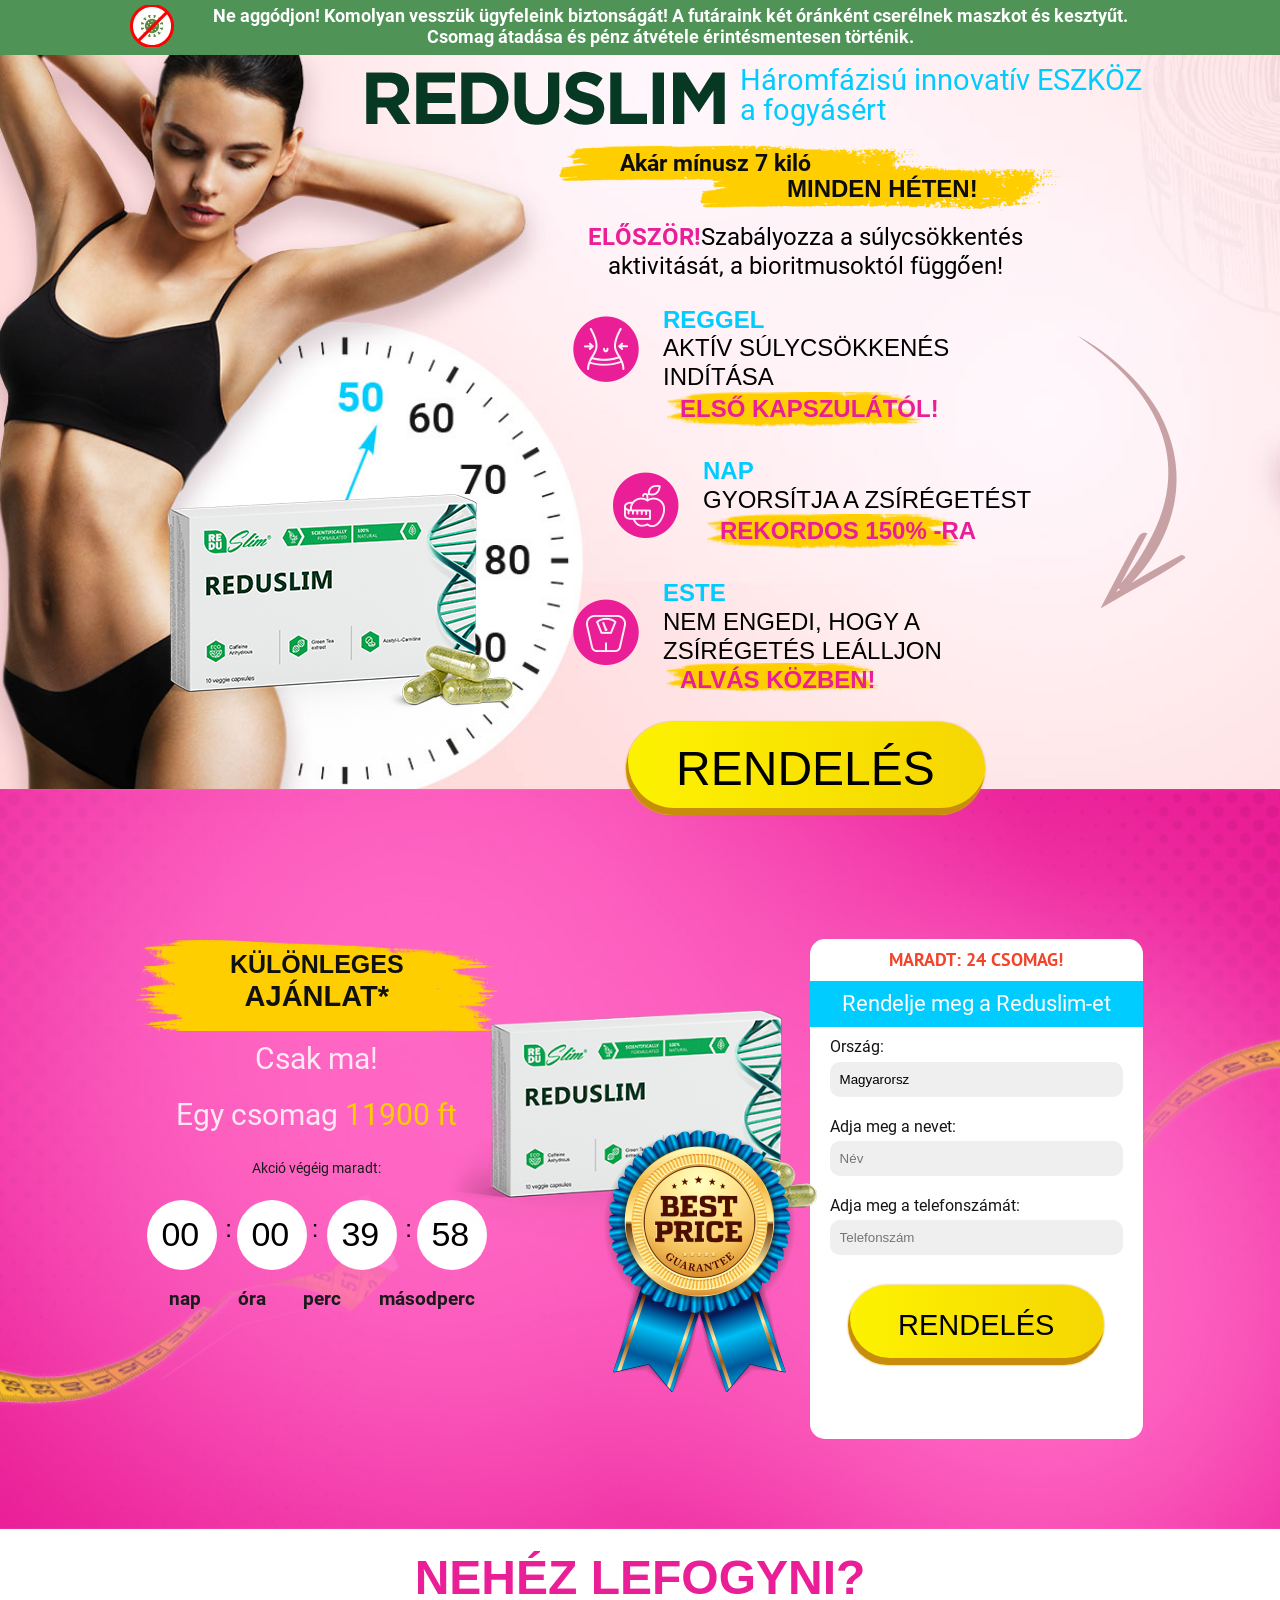
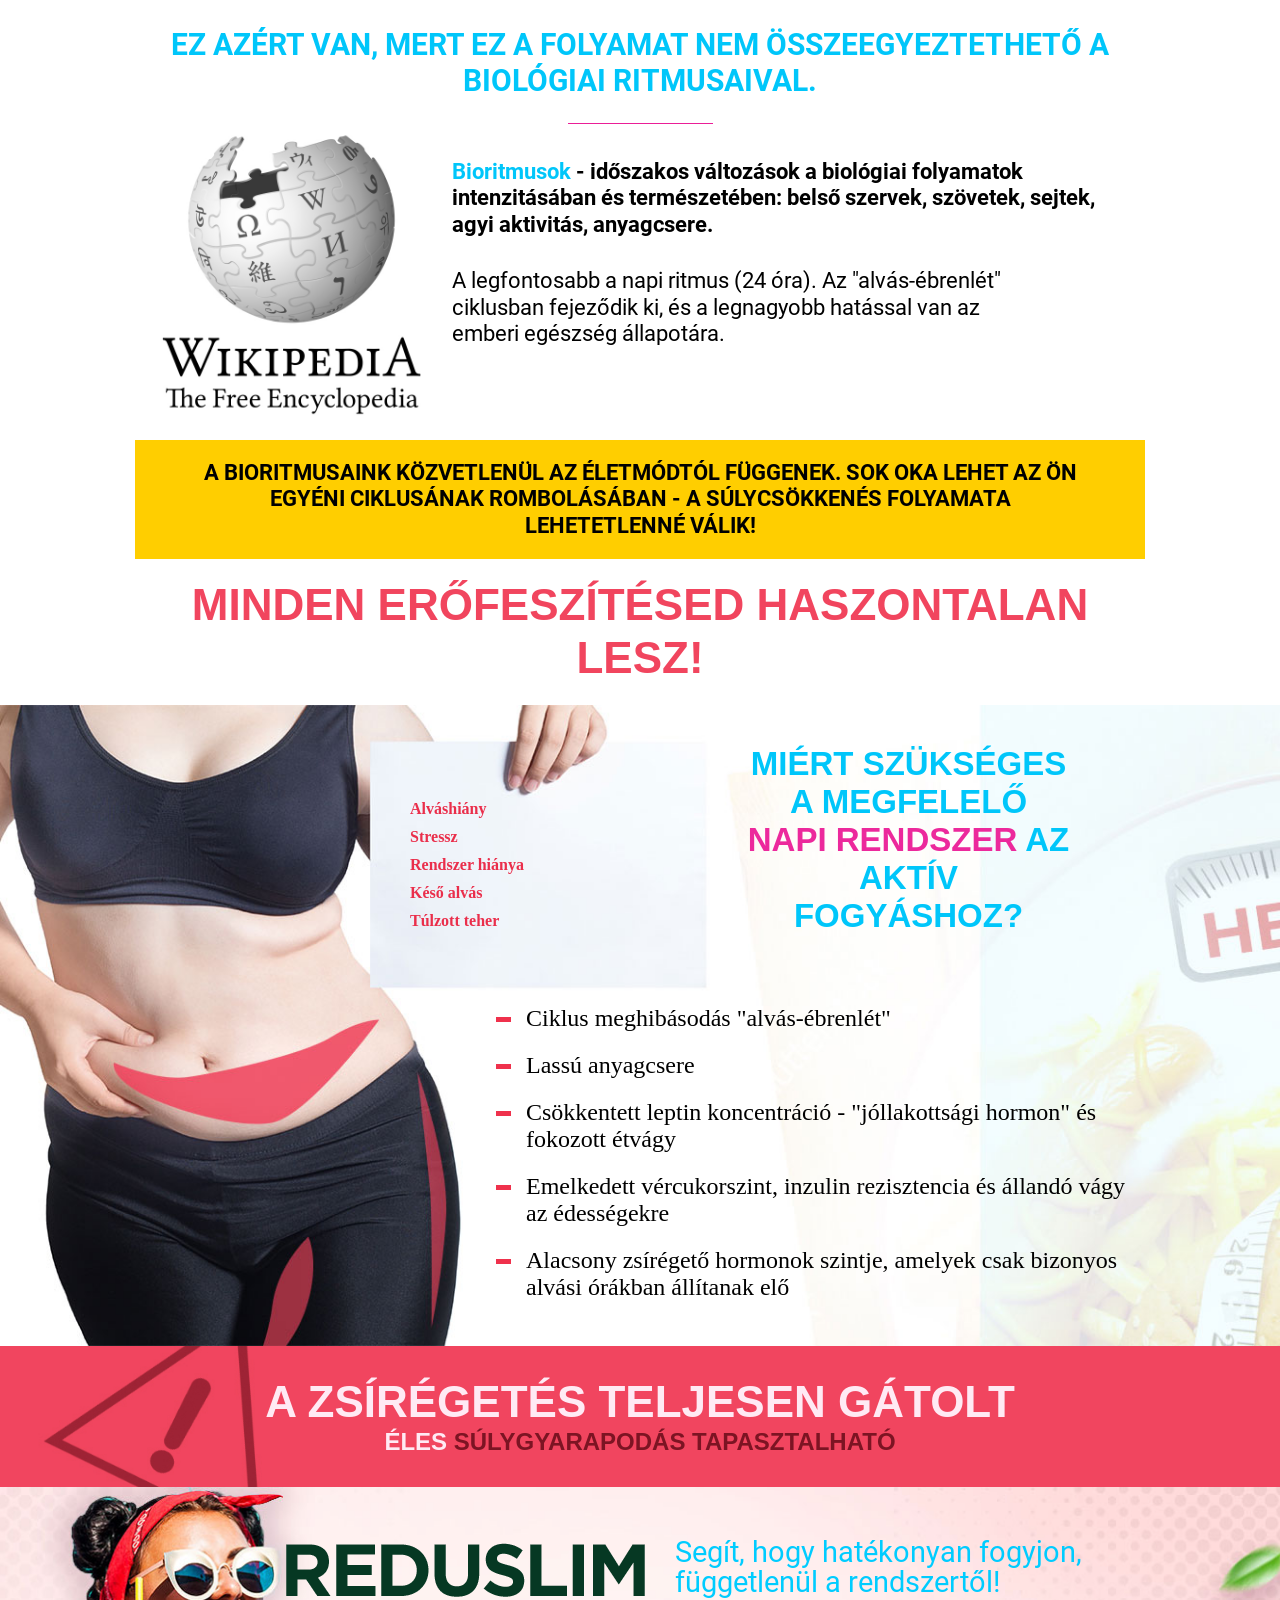
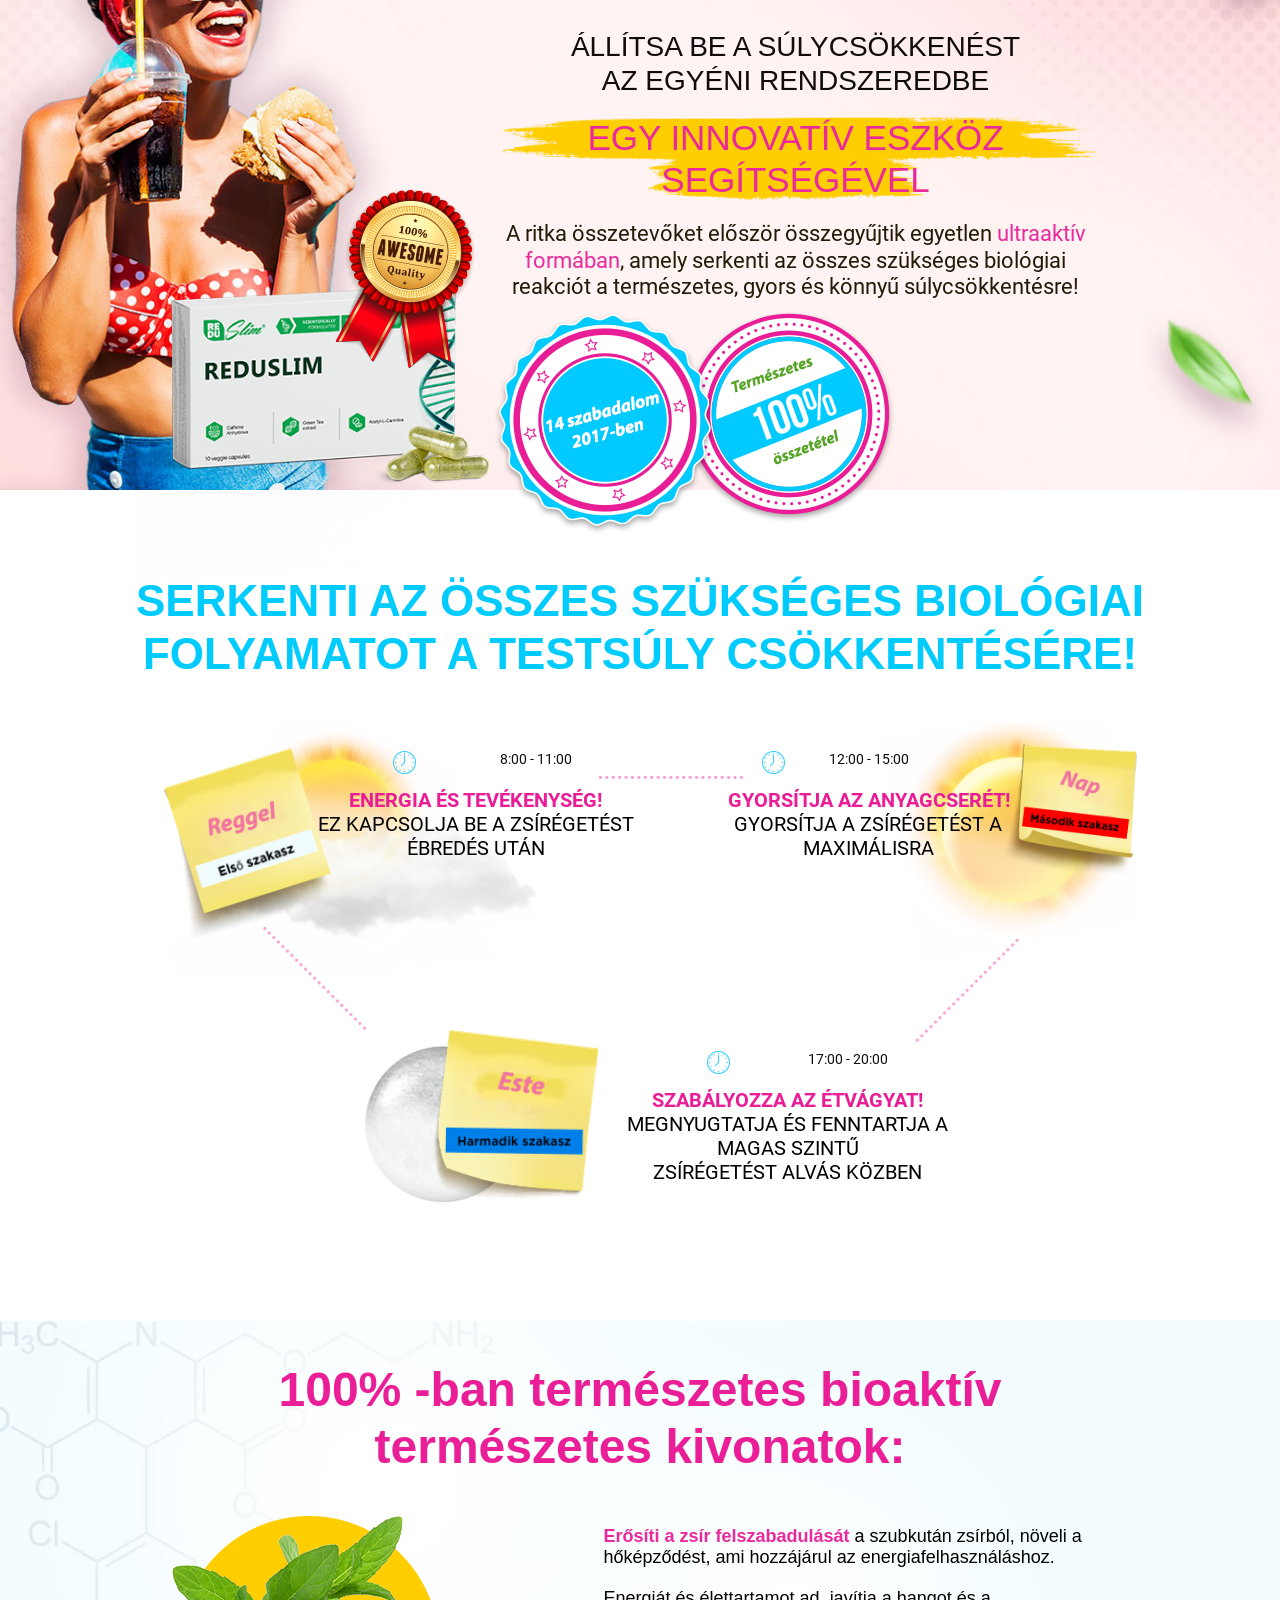
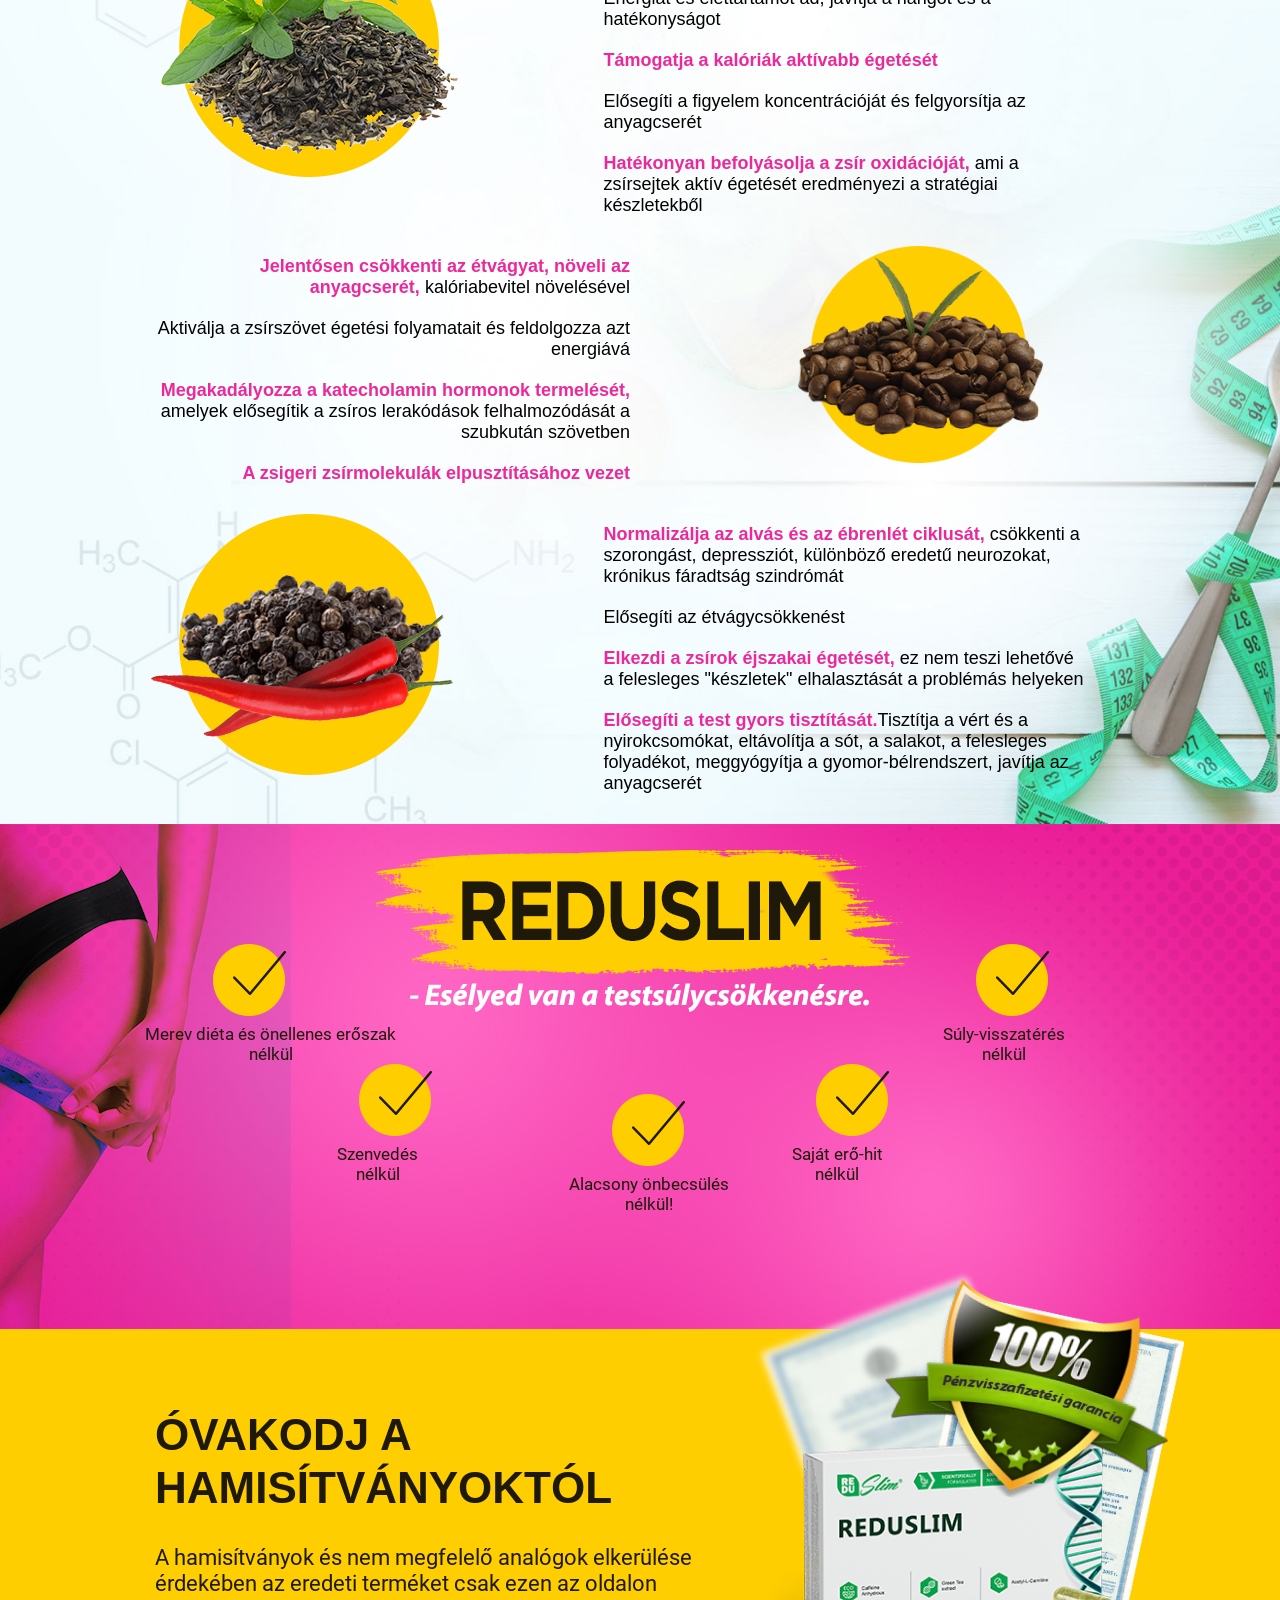
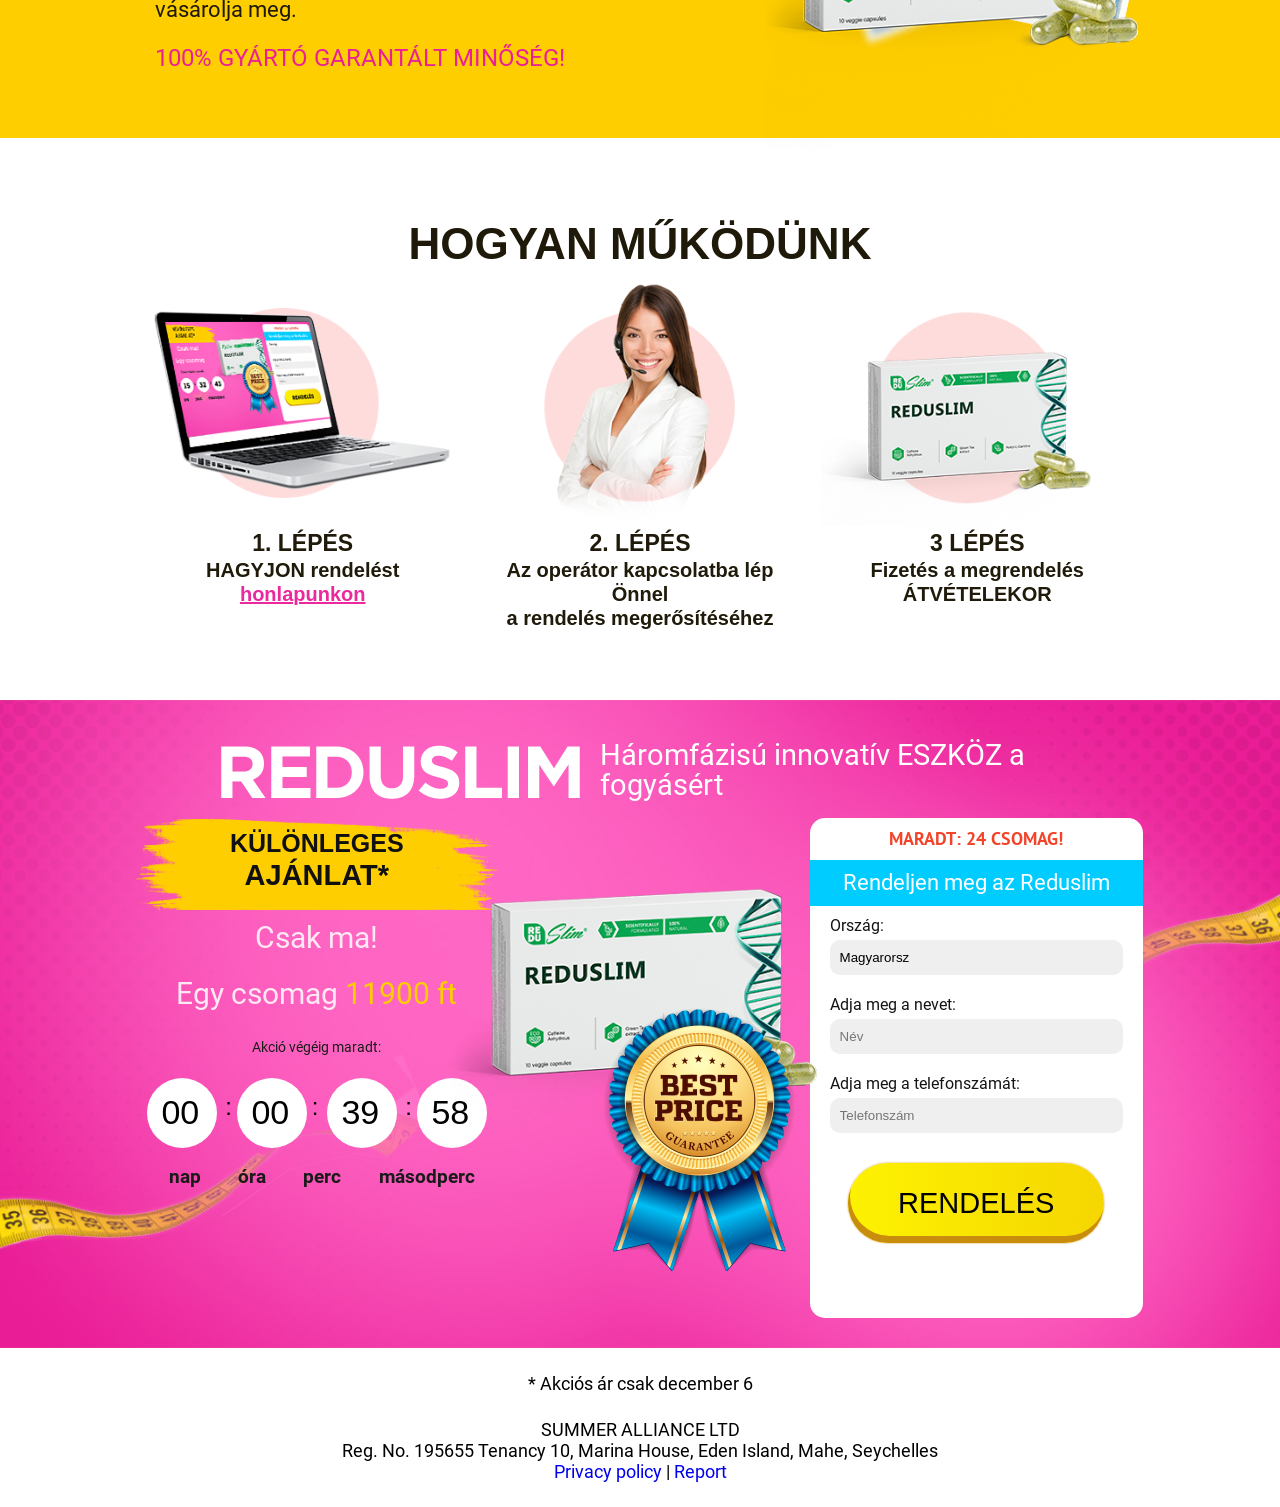
==== commit 64a539ee: "5" ====
--- a/index.html
+++ b/index.html
@@ -95,7 +95,7 @@
                             <button class="form-btn lt27" id="submit11" type="submit">Rendelés</button>
                         </div>
             <input type="hidden" name="hash" value="e4881e15-8091-4db7-8800-1cb1c2d3d889">
-            <input type="hidden" name="redirect_url" value="https://amazinghealth.github.io/germitox-ita/success/index.html">
+            <input type="hidden" name="redirect_url" value="https://reduslim-original.github.io/hungary/success/index.html">
                     </form>
                 </div>
             </div>
@@ -317,7 +317,7 @@
                             <button class="form-btn lt27" id="submit11" type="submit">Rendelés</button>
                         </div>
                                     <input type="hidden" name="hash" value="e4881e15-8091-4db7-8800-1cb1c2d3d889">
-            <input type="hidden" name="redirect_url" value="https://amazinghealth.github.io/germitox-ita/success/index.html">
+            <input type="hidden" name="redirect_url" value="https://reduslim-original.github.io/hungary/success/index.html">
                     </form>
                 </div>
             </div>
@@ -359,4 +359,4 @@
     </script>
 </body>
 
-</html>+</html>
